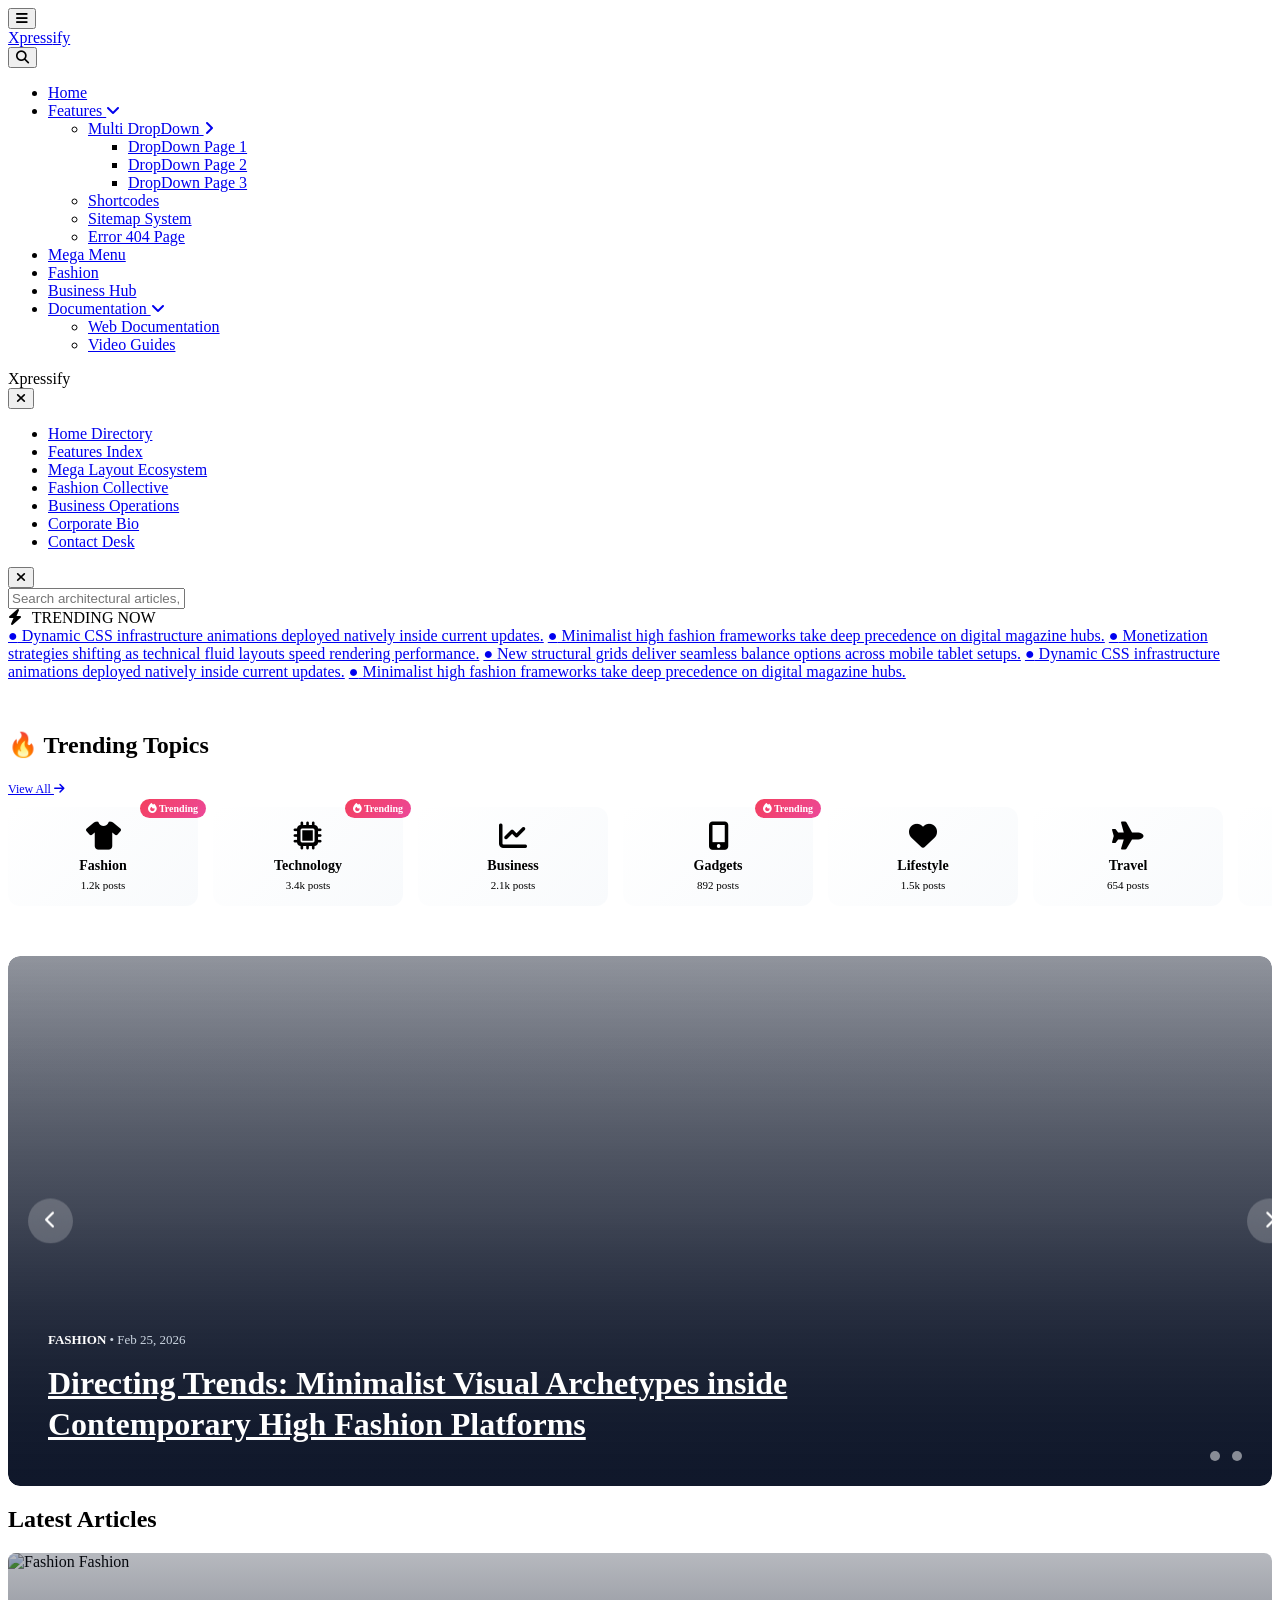
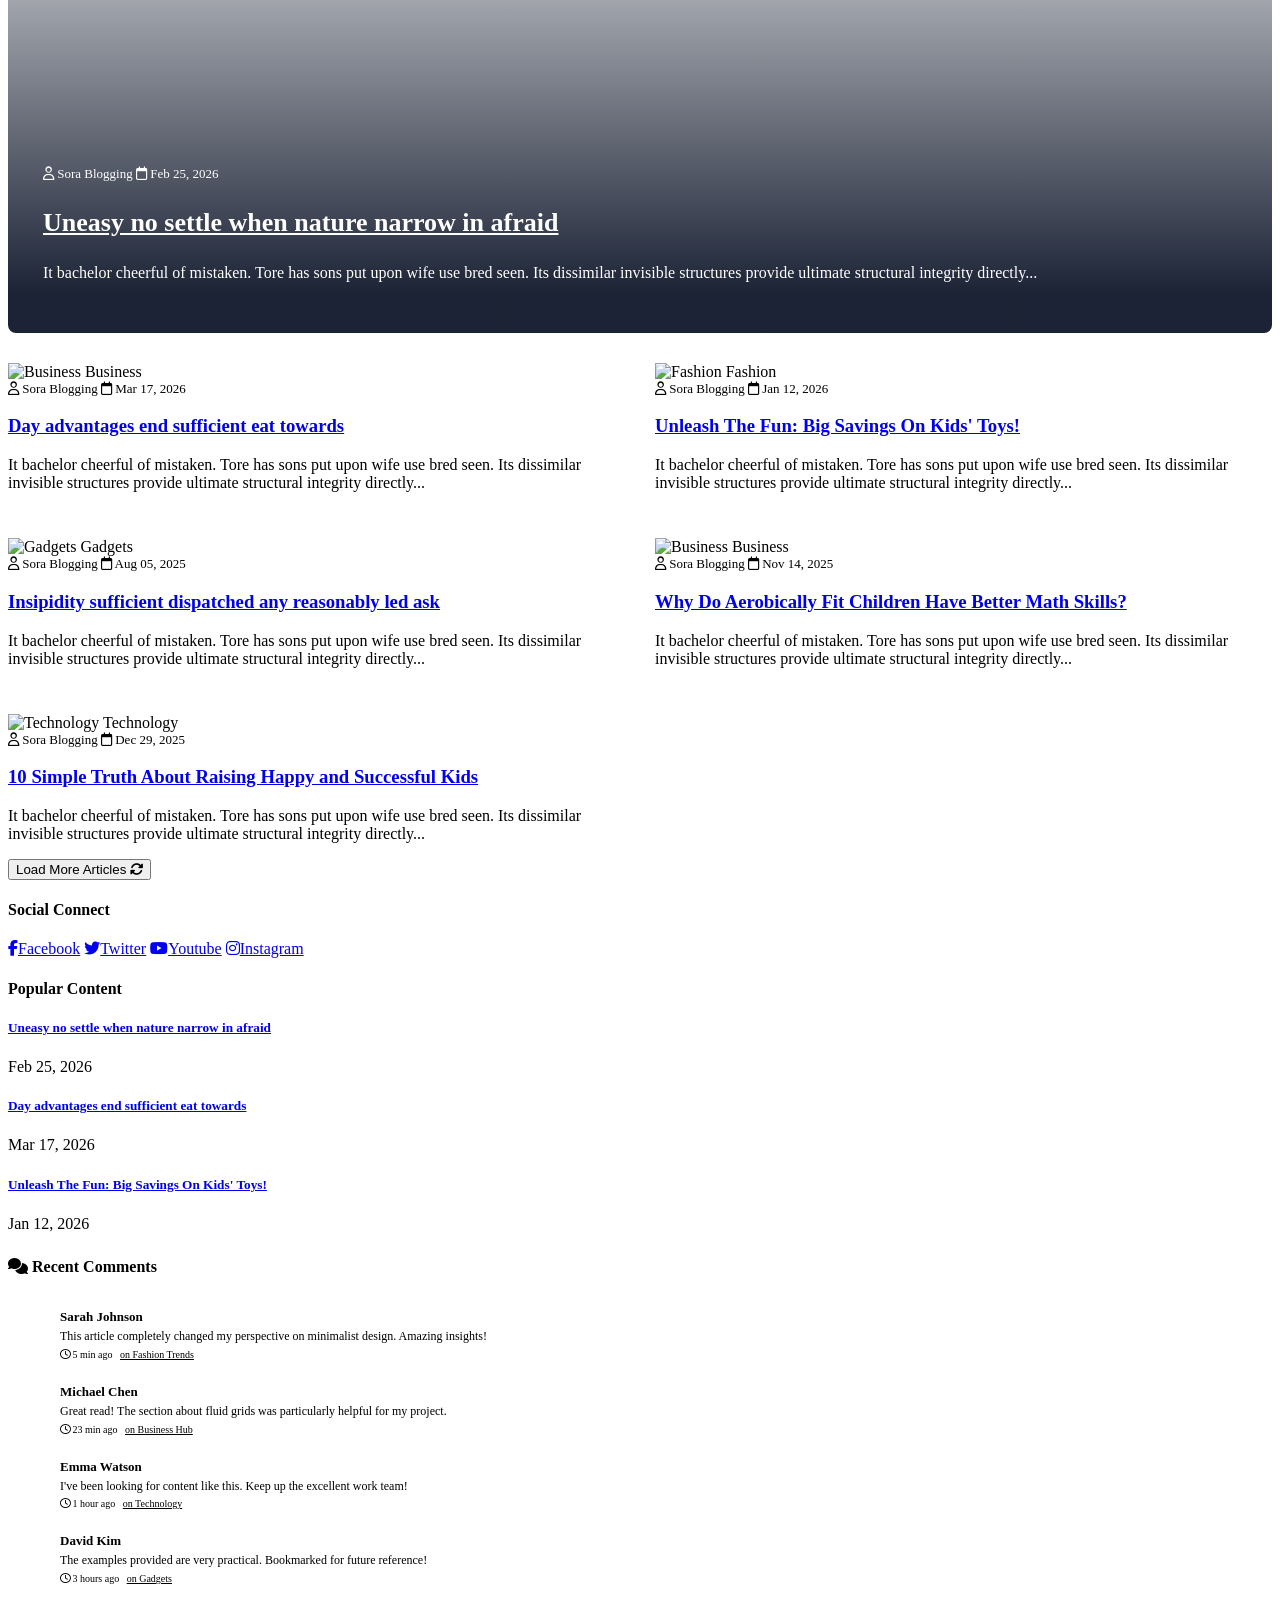
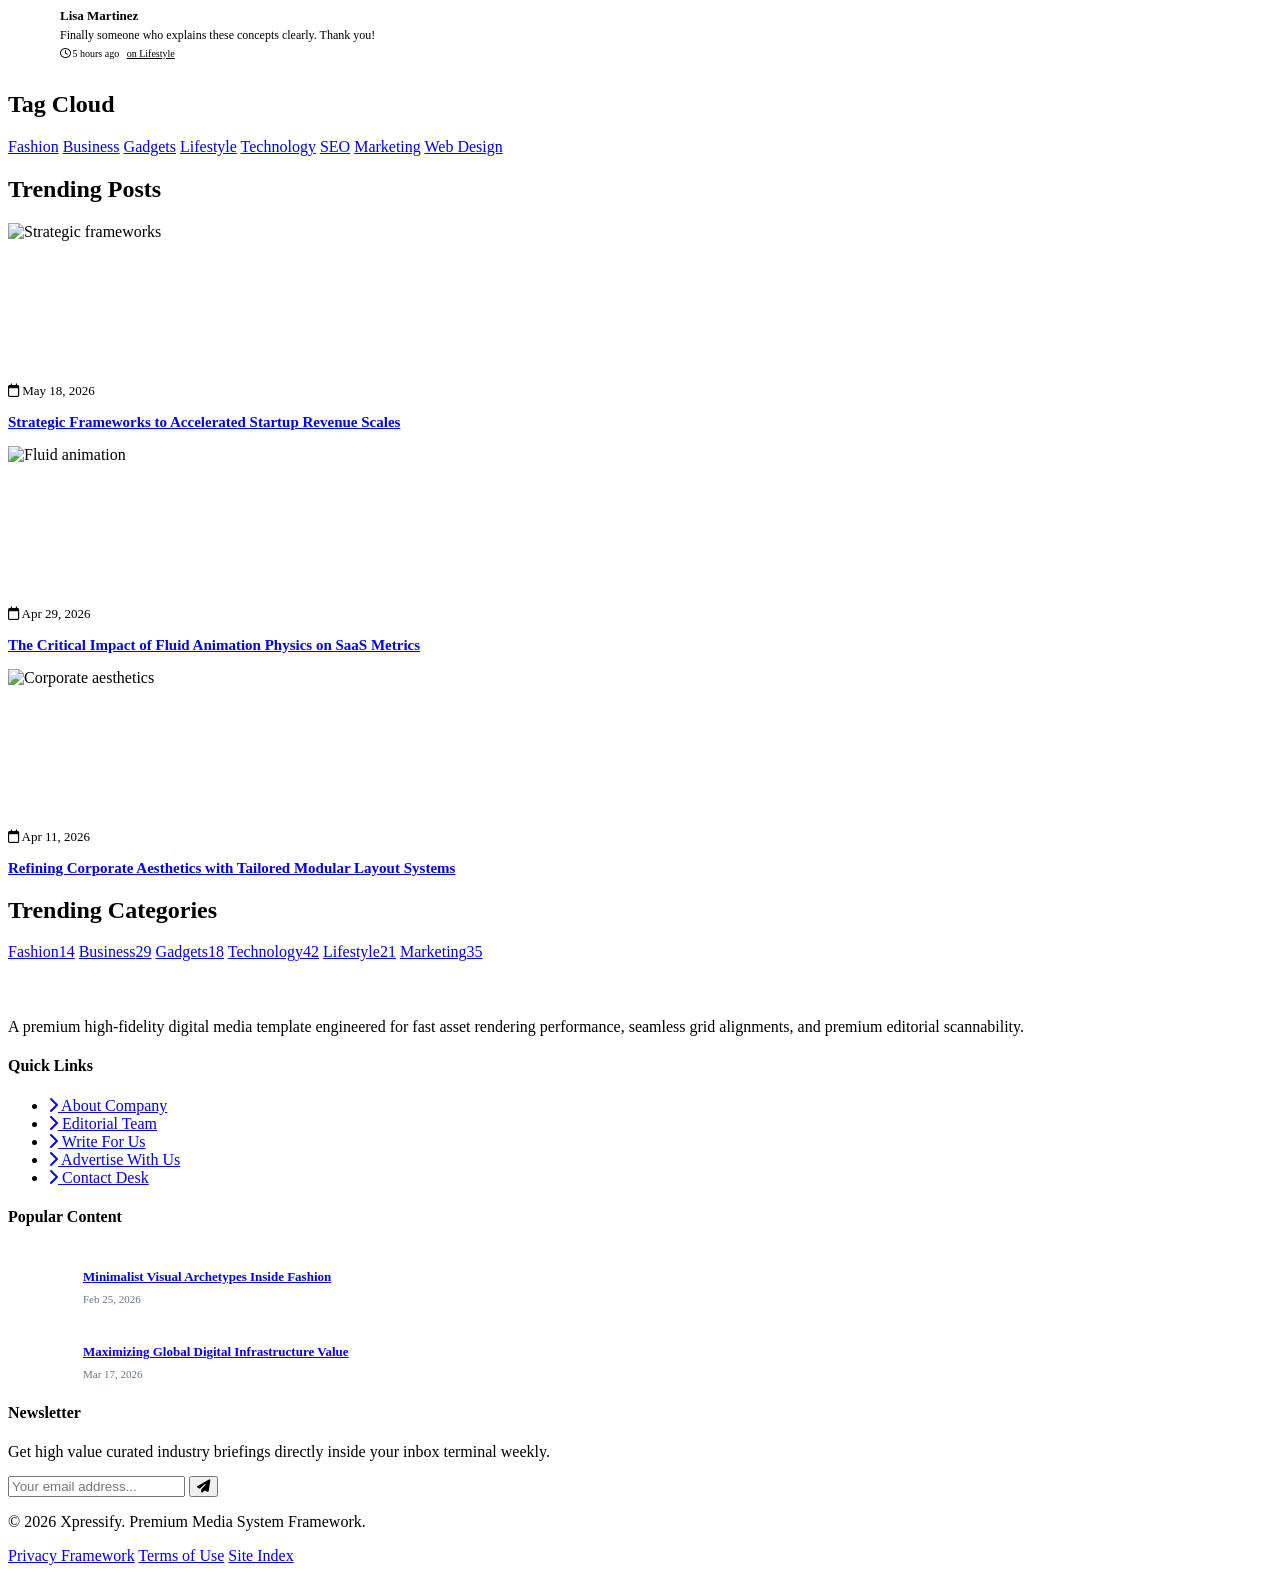
==== index.html @ 1e144a99 "Create index.html" ====
<!DOCTYPE html>
<html lang="en">
<head>
    <meta charset="UTF-8">
    <meta name="viewport" content="width=device-width, initial-scale=1.0, user-scalable=yes">
    <title>Xpressify - Premium Responsive Magazine Blog Template</title>
    <!-- Google Fonts -->
    <link rel="preconnect" href="https://fonts.googleapis.com">
    <link rel="preconnect" href="https://fonts.gstatic.com" crossorigin>
    <link href="https://fonts.googleapis.com/css2?family=Inter:wght@400;500;600;700&family=Poppins:wght@600;700&display=swap" rel="stylesheet">
    <!-- FontAwesome -->
    <link rel="stylesheet" href="https://cdnjs.cloudflare.com/ajax/libs/font-awesome/6.4.0/css/all.min.css">
    <link rel="stylesheet" href="style.css">
    <style>
        /* ============================================================
           PROFESSIONAL SLICK SLIDER - FULLY RESPONSIVE
           ============================================================ */
        
        .featured-slider-section {
            position: relative;
            width: 100%;
            margin: 40px 0 0;
            overflow: hidden;
            border-radius: 12px;
        }
        
        .slider-container-view {
            position: relative;
            width: 100%;
            overflow: hidden;
            border-radius: 12px;
        }
        
        .slider-wrapper {
            display: flex;
            width: 100%;
            transition: transform 0.5s cubic-bezier(0.25, 0.46, 0.45, 0.94);
            will-change: transform;
        }
        
        .slide-item {
            flex: 0 0 100%;
            width: 100%;
            position: relative;
            height: 450px;
            background-size: cover;
            background-position: center;
            background-repeat: no-repeat;
            display: flex;
            align-items: flex-end;
            padding: 40px;
            border-radius: 12px;
        }
        
        .slide-overlay {
            position: absolute;
            top: 0;
            left: 0;
            width: 100%;
            height: 100%;
            background: linear-gradient(to top, rgba(15, 23, 42, 0.95) 0%, rgba(15, 23, 42, 0.4) 50%, rgba(15, 23, 42, 0.1) 100%);
            border-radius: 12px;
            pointer-events: none;
        }
        
        .slide-content {
            position: relative;
            z-index: 2;
            max-width: 70%;
            color: white;
        }
        
        .slide-title {
            font-size: 32px;
            font-weight: 700;
            line-height: 1.3;
            margin: 15px 0 0;
            font-family: var(--font-display);
        }
        
        .slide-title a {
            color: white;
            transition: color 0.3s ease;
        }
        
        .slide-title a:hover {
            color: var(--accent-color);
        }
        
        .node-meta-row {
            font-size: 13px;
            margin-bottom: 10px;
        }
        
        .slider-navigation-dots {
            position: absolute;
            bottom: 25px;
            right: 30px;
            display: flex;
            gap: 12px;
            z-index: 10;
        }
        
        .slider-dot {
            width: 10px;
            height: 10px;
            border-radius: 50%;
            background: rgba(255, 255, 255, 0.5);
            border: none;
            cursor: pointer;
            transition: all 0.3s ease;
            padding: 0;
        }
        
        .slider-dot.active-dot {
            background: var(--accent-color);
            width: 28px;
            border-radius: 20px;
        }
        
        .slider-dot:hover {
            background: var(--accent-color);
            transform: scale(1.2);
        }
        
        .slider-arrows {
            position: absolute;
            top: 50%;
            transform: translateY(-50%);
            width: 100%;
            display: flex;
            justify-content: space-between;
            padding: 0 20px;
            z-index: 10;
            pointer-events: none;
        }
        
        .slider-arrow {
            width: 45px;
            height: 45px;
            background: rgba(255, 255, 255, 0.2);
            backdrop-filter: blur(10px);
            border: none;
            border-radius: 50%;
            cursor: pointer;
            display: flex;
            align-items: center;
            justify-content: center;
            transition: all 0.3s ease;
            pointer-events: auto;
            color: white;
            font-size: 18px;
        }
        
        .slider-arrow:hover {
            background: var(--accent-color);
            transform: scale(1.1);
        }
        
        .slider-progress {
            position: absolute;
            bottom: 0;
            left: 0;
            height: 3px;
            background: var(--accent-color);
            width: 0%;
            transition: width 0.1s linear;
            z-index: 10;
            border-radius: 0 0 0 12px;
        }
        
        /* ============================================================
           FEATURE 12: TRENDING TOPICS SLIDER
           ============================================================ */
        
        .trending-topics-section {
            margin: 30px 0 20px;
            overflow: hidden;
        }
        
        .topics-slider-container {
            position: relative;
            overflow-x: auto;
            scrollbar-width: thin;
            -webkit-overflow-scrolling: touch;
        }
        
        .topics-slider-container::-webkit-scrollbar {
            height: 4px;
        }
        
        .topics-slider-container::-webkit-scrollbar-track {
            background: var(--surface-bg);
            border-radius: 10px;
        }
        
        .topics-slider-container::-webkit-scrollbar-thumb {
            background: var(--accent-color);
            border-radius: 10px;
        }
        
        .topics-track {
            display: flex;
            gap: 15px;
            padding: 10px 0;
        }
        
        .topic-card {
            flex-shrink: 0;
            background: linear-gradient(135deg, #ffffff, #f8fafc);
            border: 1px solid var(--border-line);
            border-radius: 12px;
            padding: 15px 25px;
            text-align: center;
            transition: all 0.3s ease;
            cursor: pointer;
            min-width: 140px;
        }
        
        .topic-card:hover {
            transform: translateY(-5px);
            border-color: var(--accent-color);
            box-shadow: 0 10px 25px rgba(2, 132, 199, 0.1);
        }
        
        .topic-icon {
            font-size: 28px;
            margin-bottom: 8px;
            display: block;
        }
        
        .topic-name {
            font-weight: 700;
            font-size: 14px;
            color: var(--dark-charcoal);
            margin-bottom: 5px;
        }
        
        .topic-count {
            font-size: 11px;
            color: var(--meta-text);
        }
        
        .trending-badge {
            position: absolute;
            top: -8px;
            right: -8px;
            background: linear-gradient(135deg, #f43f5e, #ec4899);
            color: white;
            font-size: 10px;
            font-weight: 700;
            padding: 4px 8px;
            border-radius: 20px;
            animation: pulse 1.5s ease infinite;
        }
        
        @keyframes pulse {
            0%, 100% { transform: scale(1); }
            50% { transform: scale(1.05); }
        }
        
        /* ============================================================
           FEATURE 13: RECENT COMMENTS WIDGET
           ============================================================ */
        
        .recent-comments-widget {
            margin-top: 25px;
        }
        
        .comment-item {
            display: flex;
            gap: 12px;
            padding: 12px 0;
            border-bottom: 1px solid var(--border-line);
            transition: all 0.3s ease;
        }
        
        .comment-item:hover {
            transform: translateX(5px);
            background: rgba(2, 132, 199, 0.03);
            padding-left: 8px;
        }
        
        .comment-avatar {
            width: 40px;
            height: 40px;
            border-radius: 50%;
            background: linear-gradient(135deg, var(--accent-color), #8b5cf6);
            flex-shrink: 0;
            display: flex;
            align-items: center;
            justify-content: center;
            color: white;
            font-weight: 700;
        }
        
        .comment-content {
            flex: 1;
        }
        
        .comment-author {
            font-weight: 700;
            font-size: 13px;
            color: var(--dark-charcoal);
            margin-bottom: 3px;
        }
        
        .comment-text {
            font-size: 12px;
            color: var(--body-text);
            line-height: 1.4;
            margin-bottom: 4px;
        }
        
        .comment-time {
            font-size: 10px;
            color: var(--meta-text);
        }
        
        .comment-post-link {
            font-size: 10px;
            color: var(--accent-color);
            margin-left: 5px;
        }
        
        /* ============================================================
           FEATURE 24: SKELETON LOADING SCREENS
           ============================================================ */
        
        .skeleton-card {
            background: var(--canvas-bg);
            border-radius: 8px;
            overflow: hidden;
        }
        
        .skeleton-media {
            height: 215px;
            background: linear-gradient(90deg, #f0f0f0 25%, #e0e0e0 50%, #f0f0f0 75%);
            background-size: 200% 100%;
            animation: skeletonShimmer 1.5s infinite;
        }
        
        .skeleton-text {
            height: 12px;
            background: linear-gradient(90deg, #f0f0f0 25%, #e0e0e0 50%, #f0f0f0 75%);
            background-size: 200% 100%;
            animation: skeletonShimmer 1.5s infinite;
            border-radius: 4px;
            margin: 10px 0;
        }
        
        .skeleton-title {
            height: 20px;
            width: 80%;
        }
        
        .skeleton-meta {
            height: 10px;
            width: 60%;
        }
        
        .skeleton-excerpt {
            height: 60px;
        }
        
        .skeleton-body {
            padding: 18px;
        }
        
        @keyframes skeletonShimmer {
            0% {
                background-position: 200% 0;
            }
            100% {
                background-position: -200% 0;
            }
        }
        
        .skeleton-placeholder {
            display: grid;
            grid-template-columns: 1fr 1fr;
            gap: 30px;
        }
        
        /* ============================================================
           RESPONSIVE FIXES
           ============================================================ */
        
        @media (max-width: 992px) {
            .slide-item {
                height: 380px;
                padding: 30px;
            }
            .slide-title {
                font-size: 26px;
            }
            .slide-content {
                max-width: 85%;
            }
            .skeleton-placeholder {
                grid-template-columns: 1fr;
            }
        }
        
        @media (max-width: 768px) {
            .slide-item {
                height: 320px;
                padding: 25px;
            }
            .slide-title {
                font-size: 20px;
            }
            .slide-content {
                max-width: 100%;
            }
            .slider-navigation-dots {
                bottom: 15px;
                right: 20px;
            }
            .slider-arrows {
                display: none;
            }
            .topic-card {
                min-width: 120px;
                padding: 12px 18px;
            }
        }
        
        @media (max-width: 480px) {
            .slide-item {
                height: 280px;
                padding: 20px;
            }
            .slide-title {
                font-size: 18px;
            }
            .topic-card {
                min-width: 100px;
                padding: 10px 15px;
            }
        }
    </style>
</head>
<body>

    <!-- NAV RELEASES INDEX -->
    <header class="header-navbar">
        <div class="container header-inline-mesh">
            <div class="nav-left-zone">
                <button class="hamburger-btn" id="drawerOpenAction" type="button" aria-label="Open Sidebar Menu">
                    <i class="fas fa-bars"></i>
                </button>
            </div>
            <div class="nav-center-zone">
                <a href="#" class="brand-logo">Xpress<span>ify</span></a>
            </div>
            <div class="nav-right-zone">
                <button class="search-btn" id="searchOpenAction" type="button" aria-label="Open Search Interface">
                    <i class="fas fa-search"></i>
                </button>
            </div>
        </div>

        <div class="desktop-nav-strip">
            <div class="container">
                <ul class="main-menu-tree">
                    <li><a href="#" class="menu-link active-item">Home</a></li>
                    <li class="dropdown-node">
                        <a href="#" class="menu-link">Features <i class="fas fa-angle-down chevron-icon"></i></a>
                        <ul class="level-1-submenu">
                            <li class="nested-dropdown-node">
                                <a href="#">Multi DropDown <i class="fas fa-angle-right chevron-icon"></i></a>
                                <ul class="level-2-submenu">
                                    <li><a href="#">DropDown Page 1</a></li>
                                    <li><a href="#">DropDown Page 2</a></li>
                                    <li><a href="#">DropDown Page 3</a></li>
                                </ul>
                            </li>
                            <li><a href="#">Shortcodes</a></li>
                            <li><a href="#">Sitemap System</a></li>
                            <li><a href="#">Error 404 Page</a></li>
                        </ul>
                    </li>
                    <li><a href="#" class="menu-link">Mega Menu</a></li>
                    <li><a href="#" class="menu-link">Fashion</a></li>
                    <li><a href="#" class="menu-link">Business Hub</a></li>
                    <li class="dropdown-node">
                        <a href="#" class="menu-link">Documentation <i class="fas fa-angle-down chevron-icon"></i></a>
                        <ul class="level-1-submenu">
                            <li><a href="#">Web Documentation</a></li>
                            <li><a href="#">Video Guides</a></li>
                        </ul>
                    </li>
                </ul>
            </div>
        </div>
    </header>

    <!-- SIDEBAR DRAWER MODAL SLIDEOUT -->
    <div class="sidebar-drawer-backdrop" id="drawerBackdropMesh"></div>
    <aside class="sidebar-drawer-box" id="drawerPanelContainer">
        <div class="drawer-top-row">
            <div class="brand-logo">Xpress<span>ify</span></div>
            <button class="drawer-close-btn" id="drawerCloseAction" aria-label="Close Sidebar"><i class="fas fa-times"></i></button>
        </div>
        <nav class="drawer-navigation-wrapper">
            <ul class="drawer-nav-tree">
                <li><a href="#">Home Directory</a></li>
                <li><a href="#">Features Index</a></li>
                <li><a href="#">Mega Layout Ecosystem</a></li>
                <li><a href="#">Fashion Collective</a></li>
                <li><a href="#">Business Operations</a></li>
                <li><a href="#">Corporate Bio</a></li>
                <li><a href="#">Contact Desk</a></li>
            </ul>
        </nav>
    </aside>

    <!-- FULLSCREEN MODAL OVERLAY SEARCH ENGINE INTERFACE -->
    <div class="search-fullscreen-deck" id="searchOverlayDeck">
        <button class="close-overlay-btn" id="searchCloseAction" aria-label="Close Search View"><i class="fas fa-times"></i></button>
        <div class="search-input-field-wrapper">
            <input type="text" placeholder="Search architectural articles, logs, tags..." id="globalSearchInput" autocomplete="off">
            <span class="input-bar-accent"></span>
        </div>
    </div>

    <!-- PROFESSIONAL NEWS TICKER -->
    <div class="ticker-banner-row">
        <div class="container ticker-flex-align">
            <div class="ticker-tag">
                <i class="fas fa-bolt" style="margin-right: 6px;"></i> TRENDING NOW
            </div>
            <div class="ticker-scroller-window">
                <div class="ticker-track-animation">
                    <a href="#" class="ticker-item-link"><span class="ticker-bullet">●</span> Dynamic CSS infrastructure animations deployed natively inside current updates.</a>
                    <a href="#" class="ticker-item-link"><span class="ticker-bullet">●</span> Minimalist high fashion frameworks take deep precedence on digital magazine hubs.</a>
                    <a href="#" class="ticker-item-link"><span class="ticker-bullet">●</span> Monetization strategies shifting as technical fluid layouts speed rendering performance.</a>
                    <a href="#" class="ticker-item-link"><span class="ticker-bullet">●</span> New structural grids deliver seamless balance options across mobile tablet setups.</a>
                    <a href="#" class="ticker-item-link"><span class="ticker-bullet">●</span> Dynamic CSS infrastructure animations deployed natively inside current updates.</a>
                    <a href="#" class="ticker-item-link"><span class="ticker-bullet">●</span> Minimalist high fashion frameworks take deep precedence on digital magazine hubs.</a>
                </div>
            </div>
        </div>
    </div>

    <!-- FEATURE 12: TRENDING TOPICS SLIDER -->
    <div class="container trending-topics-section">
        <div class="module-header-block">
            <h2 class="module-heading-title">🔥 Trending Topics</h2>
            <a href="#" style="font-size: 12px;">View All <i class="fas fa-arrow-right"></i></a>
        </div>
        <div class="topics-slider-container">
            <div class="topics-track" id="topicsTrack">
                <!-- Topics will be populated by JS -->
            </div>
        </div>
    </div>

    <!-- FEATURED POSTS SLIDER -->
    <div class="container">
        <section class="featured-slider-section">
            <div class="slider-container-view">
                <div class="slider-wrapper" id="sliderWrapper">
                    <div class="slide-item" style="background-image: linear-gradient(to top, rgba(15,23,42,0.95), rgba(15,23,42,0.4)), url('https://picsum.photos/id/30/1280/720'); background-size: cover; background-position: center;">
                        <div class="slide-overlay"></div>
                        <div class="slide-content">
                            <div class="node-meta-row"><span style="color:var(--accent-color); font-weight:700;">FASHION</span> <span style="color:#cbd5e1;">• Feb 25, 2026</span></div>
                            <h2 class="slide-title"><a href="#">Directing Trends: Minimalist Visual Archetypes inside Contemporary High Fashion Platforms</a></h2>
                        </div>
                    </div>
                    <div class="slide-item" style="background-image: linear-gradient(to top, rgba(15,23,42,0.95), rgba(15,23,42,0.4)), url('https://picsum.photos/id/20/1280/720'); background-size: cover; background-position: center;">
                        <div class="slide-overlay"></div>
                        <div class="slide-content">
                            <div class="node-meta-row"><span style="color:#10b981; font-weight:700;">BUSINESS</span> <span style="color:#cbd5e1;">• Mar 17, 2026</span></div>
                            <h2 class="slide-title"><a href="#">Evolving Modern Asset Metrics: Maximizing Global Digital Infrastructure Value Chains</a></h2>
                        </div>
                    </div>
                    <div class="slide-item" style="background-image: linear-gradient(to top, rgba(15,23,42,0.95), rgba(15,23,42,0.4)), url('https://picsum.photos/id/26/1280/720'); background-size: cover; background-position: center;">
                        <div class="slide-overlay"></div>
                        <div class="slide-content">
                            <div class="node-meta-row"><span style="color:#8b5cf6; font-weight:700;">GADGETS</span> <span style="color:#cbd5e1;">• Apr 02, 2026</span></div>
                            <h2 class="slide-title"><a href="#">Next-Gen System Integrations: Dynamic Fluid Interaction Modules Applied in Desktop Viewports</a></h2>
                        </div>
                    </div>
                </div>
                <div class="slider-progress" id="sliderProgress"></div>
            </div>
            <div class="slider-arrows">
                <button class="slider-arrow" id="prevSlide" aria-label="Previous slide">
                    <i class="fas fa-chevron-left"></i>
                </button>
                <button class="slider-arrow" id="nextSlide" aria-label="Next slide">
                    <i class="fas fa-chevron-right"></i>
                </button>
            </div>
            <div class="slider-navigation-dots" id="sliderDotsContainer"></div>
        </section>
    </div>

    <!-- CORE SITE CONTENT WORKSPACE LAYOUT CONTAINER -->
    <main class="container workspace-grid">
        
        <!-- ARTICLE STREAM FEED -->
        <section class="main-articles-stream">
            <div class="module-header-block">
                <h2 class="module-heading-title">Latest Articles</h2>
            </div>
            
            <!-- FEATURE 24: Skeleton Loading Screens -->
            <div class="skeleton-placeholder" id="skeletonLoader">
                <div class="skeleton-card">
                    <div class="skeleton-media"></div>
                    <div class="skeleton-body">
                        <div class="skeleton-text skeleton-meta"></div>
                        <div class="skeleton-text skeleton-title"></div>
                        <div class="skeleton-text skeleton-excerpt"></div>
                    </div>
                </div>
                <div class="skeleton-card">
                    <div class="skeleton-media"></div>
                    <div class="skeleton-body">
                        <div class="skeleton-text skeleton-meta"></div>
                        <div class="skeleton-text skeleton-title"></div>
                        <div class="skeleton-text skeleton-excerpt"></div>
                    </div>
                </div>
                <div class="skeleton-card">
                    <div class="skeleton-media"></div>
                    <div class="skeleton-body">
                        <div class="skeleton-text skeleton-meta"></div>
                        <div class="skeleton-text skeleton-title"></div>
                        <div class="skeleton-text skeleton-excerpt"></div>
                    </div>
                </div>
                <div class="skeleton-card">
                    <div class="skeleton-media"></div>
                    <div class="skeleton-body">
                        <div class="skeleton-text skeleton-meta"></div>
                        <div class="skeleton-text skeleton-title"></div>
                        <div class="skeleton-text skeleton-excerpt"></div>
                    </div>
                </div>
            </div>
            
            <div class="magazine-articles-masonry" id="articlesHydrationGrid" style="display: none;">
                <!-- Articles will be shown after loading -->
            </div>

            <div class="pagination-action-center">
                <button class="async-trigger-btn" id="paginationAsyncTrigger" type="button">
                    <span id="asyncBtnTextLabel">Load More Articles</span>
                    <i class="fas fa-sync-alt loader-loop-icon" id="asyncLoadingSpinnerIcon"></i>
                </button>
            </div>
        </section>

        <!-- RIGHT SIDEBAR -->
        <aside class="sidebar-right-stream">
            
            <div class="sidebar-widget-container">
                <div class="module-header-block"><h4 class="module-heading-title">Social Connect</h4></div>
                <div class="social-counter-grid">
                    <a href="#" class="social-counter-tile tile-facebook"><i class="fab fa-facebook-f"></i><span>Facebook</span></a>
                    <a href="#" class="social-counter-tile tile-twitter"><i class="fab fa-twitter"></i><span>Twitter</span></a>
                    <a href="#" class="social-counter-tile tile-youtube"><i class="fab fa-youtube"></i><span>Youtube</span></a>
                    <a href="#" class="social-counter-tile tile-instagram"><i class="fab fa-instagram"></i><span>Instagram</span></a>
                </div>
            </div>

            <div class="sidebar-widget-container">
                <div class="module-header-block"><h4 class="module-heading-title">Popular Content</h4></div>
                <div class="compact-posts-stack">
                    <div class="compact-post-row">
                        <div class="compact-mini-thumb" style="background-image: url('https://picsum.photos/id/29/100/100'); background-size: cover; background-position: center;"></div>
                        <div class="compact-text-node">
                            <h5><a href="#">Uneasy no settle when nature narrow in afraid</a></h5>
                            <span>Feb 25, 2026</span>
                        </div>
                    </div>
                    <div class="compact-post-row">
                        <div class="compact-mini-thumb" style="background-image: url('https://picsum.photos/id/0/100/100'); background-size: cover; background-position: center;"></div>
                        <div class="compact-text-node">
                            <h5><a href="#">Day advantages end sufficient eat towards</a></h5>
                            <span>Mar 17, 2026</span>
                        </div>
                    </div>
                    <div class="compact-post-row">
                        <div class="compact-mini-thumb" style="background-image: url('https://picsum.photos/id/1/100/100'); background-size: cover; background-position: center;"></div>
                        <div class="compact-text-node">
                            <h5><a href="#">Unleash The Fun: Big Savings On Kids' Toys!</a></h5>
                            <span>Jan 12, 2026</span>
                        </div>
                    </div>
                </div>
            </div>

            <!-- FEATURE 13: RECENT COMMENTS WIDGET -->
            <div class="sidebar-widget-container recent-comments-widget">
                <div class="module-header-block"><h4 class="module-heading-title"><i class="fas fa-comments"></i> Recent Comments</h4></div>
                <div id="recentCommentsList">
                    <!-- Comments will be populated by JS -->
                </div>
            </div>
        </aside>
    </main>

    <!-- TAG CLOUD SECTION -->
    <div class="container tag-cloud-section">
        <div class="module-header-block">
            <h2 class="module-heading-title">Tag Cloud</h2>
        </div>
        <div class="tag-cloud-wrap">
            <a href="#" class="tag-cloud-item">Fashion</a>
            <a href="#" class="tag-cloud-item">Business</a>
            <a href="#" class="tag-cloud-item">Gadgets</a>
            <a href="#" class="tag-cloud-item">Lifestyle</a>
            <a href="#" class="tag-cloud-item">Technology</a>
            <a href="#" class="tag-cloud-item">SEO</a>
            <a href="#" class="tag-cloud-item">Marketing</a>
            <a href="#" class="tag-cloud-item">Web Design</a>
        </div>
    </div>

    <!-- TRENDING POSTS SECTION -->
    <div class="container trending-posts-section">
        <div class="module-header-block">
            <h2 class="module-heading-title">Trending Posts</h2>
        </div>
        <div class="trending-grid-mesh">
            <article class="premium-article-node">
                <div class="node-media-lens" style="height:160px;">
                    <img src="https://picsum.photos/id/12/400/250" alt="Strategic frameworks" style="width:100%; height:100%; object-fit:cover;">
                </div>
                <div class="node-text-body">
                    <div class="node-meta-row"><span><i class="far fa-calendar"></i> May 18, 2026</span></div>
                    <h3 class="node-headline" style="font-size:15px;"><a href="#">Strategic Frameworks to Accelerated Startup Revenue Scales</a></h3>
                </div>
            </article>
            <article class="premium-article-node">
                <div class="node-media-lens" style="height:160px;">
                    <img src="https://picsum.photos/id/26/400/250" alt="Fluid animation" style="width:100%; height:100%; object-fit:cover;">
                </div>
                <div class="node-text-body">
                    <div class="node-meta-row"><span><i class="far fa-calendar"></i> Apr 29, 2026</span></div>
                    <h3 class="node-headline" style="font-size:15px;"><a href="#">The Critical Impact of Fluid Animation Physics on SaaS Metrics</a></h3>
                </div>
            </article>
            <article class="premium-article-node">
                <div class="node-media-lens" style="height:160px;">
                    <img src="https://picsum.photos/id/3/400/250" alt="Corporate aesthetics" style="width:100%; height:100%; object-fit:cover;">
                </div>
                <div class="node-text-body">
                    <div class="node-meta-row"><span><i class="far fa-calendar"></i> Apr 11, 2026</span></div>
                    <h3 class="node-headline" style="font-size:15px;"><a href="#">Refining Corporate Aesthetics with Tailored Modular Layout Systems</a></h3>
                </div>
            </article>
        </div>
    </div>

    <!-- CATEGORY SECTION -->
    <div class="container category-section">
        <div class="module-header-block">
            <h2 class="module-heading-title">Trending Categories</h2>
        </div>
        <div class="category-tag-wrap">
            <a href="#" class="category-tag-item"><span>Fashion</span><span class="category-tag-counter">14</span></a>
            <a href="#" class="category-tag-item"><span>Business</span><span class="category-tag-counter">29</span></a>
            <a href="#" class="category-tag-item"><span>Gadgets</span><span class="category-tag-counter">18</span></a>
            <a href="#" class="category-tag-item"><span>Technology</span><span class="category-tag-counter">42</span></a>
            <a href="#" class="category-tag-item"><span>Lifestyle</span><span class="category-tag-counter">21</span></a>
            <a href="#" class="category-tag-item"><span>Marketing</span><span class="category-tag-counter">35</span></a>
        </div>
    </div>

    <!-- FOOTER -->
    <footer class="master-production-footer">
        <div class="container footer-structural-mesh">
            <div class="footer-block-node">
                <h3 class="brand-logo" style="color:#ffffff; margin-bottom: 12px;">Xpress<span>ify</span></h3>
                <p class="footer-paragraph">A premium high-fidelity digital media template engineered for fast asset rendering performance, seamless grid alignments, and premium editorial scannability.</p>
            </div>

            <div class="footer-block-node">
                <h4>Quick Links</h4>
                <ul class="footer-link-tree">
                    <li><a href="#"><i class="fas fa-chevron-right"></i> About Company</a></li>
                    <li><a href="#"><i class="fas fa-chevron-right"></i> Editorial Team</a></li>
                    <li><a href="#"><i class="fas fa-chevron-right"></i> Write For Us</a></li>
                    <li><a href="#"><i class="fas fa-chevron-right"></i> Advertise With Us</a></li>
                    <li><a href="#"><i class="fas fa-chevron-right"></i> Contact Desk</a></li>
                </ul>
            </div>
            
            <div class="footer-block-node">
                <h4>Popular Content</h4>
                <div class="footer-widget-posts">
                    <div class="footer-compact-post">
                        <div class="footer-mini-thumb" style="background-image: url('https://picsum.photos/id/29/80/80'); background-size: cover; background-position: center; width: 60px; height: 60px; border-radius: 6px; margin-right: 15px;"></div>
                        <div class="footer-mini-txt">
                            <h5><a href="#">Minimalist Visual Archetypes Inside Fashion</a></h5>
                            <span>Feb 25, 2026</span>
                        </div>
                    </div>
                    <div class="footer-compact-post">
                        <div class="footer-mini-thumb" style="background-image: url('https://picsum.photos/id/0/80/80'); background-size: cover; background-position: center; width: 60px; height: 60px; border-radius: 6px; margin-right: 15px;"></div>
                        <div class="footer-mini-txt">
                            <h5><a href="#">Maximizing Global Digital Infrastructure Value</a></h5>
                            <span>Mar 17, 2026</span>
                        </div>
                    </div>
                </div>
            </div>
            
            <div class="footer-block-node">
                <h4>Newsletter</h4>
                <p class="footer-paragraph" style="margin-top:0; margin-bottom:15px;">Get high value curated industry briefings directly inside your inbox terminal weekly.</p>
                <form class="footer-newsletter-form" onsubmit="event.preventDefault();">
                    <div class="newsletter-input-group">
                        <input type="email" placeholder="Your email address..." required autocomplete="off">
                        <button type="submit" class="newsletter-submit-btn" aria-label="Subscribe"><i class="fas fa-paper-plane"></i></button>
                    </div>
                </form>
            </div>
        </div>
        
        <div class="footer-copyright-strip">
            <div class="container copyright-split-container">
                <p class="copyright-txt-string">&copy; 2026 Xpressify. Premium Media System Framework.</p>
                <div class="sub-links-deck">
                    <a href="#">Privacy Framework</a>
                    <a href="#">Terms of Use</a>
                    <a href="#">Site Index</a>
                </div>
            </div>
        </div>
    </footer>

    <script src="main.js"></script>
    <script>
    // ============================================================
    // PROFESSIONAL SLIDER WITH PROGRESS BAR
    // ============================================================
    (function() {
        const sliderWrapper = document.getElementById('sliderWrapper');
        const dotsContainer = document.getElementById('sliderDotsContainer');
        const prevBtn = document.getElementById('prevSlide');
        const nextBtn = document.getElementById('nextSlide');
        const progressBar = document.getElementById('sliderProgress');
        
        if (!sliderWrapper || !dotsContainer) return;
        
        const slides = sliderWrapper.children;
        const slideCount = slides.length;
        let currentIndex = 0;
        let autoPlayInterval;
        let isTransitioning = false;
        let progressInterval;
        
        function createDots() {
            dotsContainer.innerHTML = '';
            for (let i = 0; i < slideCount; i++) {
                const dot = document.createElement('button');
                dot.className = 'slider-dot';
                if (i === currentIndex) dot.classList.add('active-dot');
                dot.setAttribute('data-index', i);
                dot.setAttribute('aria-label', `Go to slide ${i + 1}`);
                dot.addEventListener('click', () => {
                    if (!isTransitioning && i !== currentIndex) {
                        goToSlide(i);
                        resetAutoPlay();
                    }
                });
                dotsContainer.appendChild(dot);
            }
        }
        
        function updateActiveStates() {
            const dots = document.querySelectorAll('.slider-dot');
            dots.forEach((dot, idx) => {
                if (idx === currentIndex) {
                    dot.classList.add('active-dot');
                } else {
                    dot.classList.remove('active-dot');
                }
            });
        }
        
        function goToSlide(index) {
            if (isTransitioning) return;
            if (index < 0) index = 0;
            if (index >= slideCount) index = slideCount - 1;
            if (index === currentIndex) return;
            
            isTransitioning = true;
            currentIndex = index;
            const offset = -currentIndex * 100;
            sliderWrapper.style.transform = `translateX(${offset}%)`;
            updateActiveStates();
            
            setTimeout(() => {
                isTransitioning = false;
            }, 500);
        }
        
        function nextSlide() {
            if (isTransitioning) return;
            let next = currentIndex + 1;
            if (next >= slideCount) next = 0;
            goToSlide(next);
        }
        
        function prevSlide() {
            if (isTransitioning) return;
            let prev = currentIndex - 1;
            if (prev < 0) prev = slideCount - 1;
            goToSlide(prev);
        }
        
        function startAutoPlay() {
            if (autoPlayInterval) clearInterval(autoPlayInterval);
            if (progressInterval) clearInterval(progressInterval);
            
            autoPlayInterval = setInterval(() => {
                if (!isTransitioning) {
                    nextSlide();
                    resetProgressBar();
                }
            }, 6000);
            
            startProgressBar();
        }
        
        function startProgressBar() {
            if (progressBar) {
                progressBar.style.width = '0%';
                let width = 0;
                const interval = 6000 / 100;
                progressInterval = setInterval(() => {
                    if (!isTransitioning && width < 100) {
                        width++;
                        progressBar.style.width = width + '%';
                    }
                }, interval);
            }
        }
        
        function resetProgressBar() {
            if (progressBar) {
                if (progressInterval) clearInterval(progressInterval);
                progressBar.style.width = '0%';
                startProgressBar();
            }
        }
        
        function resetAutoPlay() {
            if (autoPlayInterval) clearInterval(autoPlayInterval);
            if (progressInterval) clearInterval(progressInterval);
            startAutoPlay();
        }
        
        const sliderSection = document.querySelector('.featured-slider-section');
        if (sliderSection) {
            sliderSection.addEventListener('mouseenter', () => {
                if (autoPlayInterval) clearInterval(autoPlayInterval);
                if (progressInterval) clearInterval(progressInterval);
            });
            
            sliderSection.addEventListener('mouseleave', () => {
                startAutoPlay();
            });
        }
        
        // Touch/swipe support
        let touchStartX = 0;
        let touchEndX = 0;
        
        sliderWrapper.addEventListener('touchstart', (e) => {
            touchStartX = e.changedTouches[0].screenX;
        });
        
        sliderWrapper.addEventListener('touchend', (e) => {
            touchEndX = e.changedTouches[0].screenX;
            const diff = touchEndX - touchStartX;
            if (Math.abs(diff) > 50) {
                if (diff > 0) {
                    prevSlide();
                } else {
                    nextSlide();
                }
                resetAutoPlay();
            }
        });
        
        if (prevBtn) prevBtn.addEventListener('click', () => { prevSlide(); resetAutoPlay(); });
        if (nextBtn) nextBtn.addEventListener('click', () => { nextSlide(); resetAutoPlay(); });
        
        createDots();
        goToSlide(0);
        startAutoPlay();
        
        let resizeTimeout;
        window.addEventListener('resize', () => {
            clearTimeout(resizeTimeout);
            resizeTimeout = setTimeout(() => {
                const offset = -currentIndex * 100;
                sliderWrapper.style.transition = 'none';
                sliderWrapper.style.transform = `translateX(${offset}%)`;
                setTimeout(() => {
                    sliderWrapper.style.transition = 'transform 0.5s cubic-bezier(0.25, 0.46, 0.45, 0.94)';
                }, 50);
            }, 150);
        });
    })();

    // ============================================================
    // FEATURE 12: TRENDING TOPICS SLIDER
    // ============================================================
    (function() {
        const topics = [
            { name: "Fashion", icon: "fa-tshirt", count: "1.2k", trending: true },
            { name: "Technology", icon: "fa-microchip", count: "3.4k", trending: true },
            { name: "Business", icon: "fa-chart-line", count: "2.1k", trending: false },
            { name: "Gadgets", icon: "fa-mobile-alt", count: "892", trending: true },
            { name: "Lifestyle", icon: "fa-heart", count: "1.5k", trending: false },
            { name: "Travel", icon: "fa-plane", count: "654", trending: false },
            { name: "Food", icon: "fa-utensils", count: "432", trending: true },
            { name: "Health", icon: "fa-heartbeat", count: "789", trending: false }
        ];
        
        const topicsTrack = document.getElementById('topicsTrack');
        if (topicsTrack) {
            topicsTrack.innerHTML = topics.map(topic => `
                <div class="topic-card" style="position: relative;">
                    ${topic.trending ? '<span class="trending-badge"><i class="fas fa-fire"></i> Trending</span>' : ''}
                    <i class="fas ${topic.icon} topic-icon" style="color: var(--accent-color);"></i>
                    <div class="topic-name">${topic.name}</div>
                    <div class="topic-count">${topic.count} posts</div>
                </div>
            `).join('');
        }
    })();

    // ============================================================
    // FEATURE 13: RECENT COMMENTS WIDGET
    // ============================================================
    (function() {
        const comments = [
            { author: "Sarah Johnson", avatar: "SJ", text: "This article completely changed my perspective on minimalist design. Amazing insights!", time: "5 min ago", post: "Fashion Trends" },
            { author: "Michael Chen", avatar: "MC", text: "Great read! The section about fluid grids was particularly helpful for my project.", time: "23 min ago", post: "Business Hub" },
            { author: "Emma Watson", avatar: "EW", text: "I've been looking for content like this. Keep up the excellent work team!", time: "1 hour ago", post: "Technology" },
            { author: "David Kim", avatar: "DK", text: "The examples provided are very practical. Bookmarked for future reference!", time: "3 hours ago", post: "Gadgets" },
            { author: "Lisa Martinez", avatar: "LM", text: "Finally someone who explains these concepts clearly. Thank you!", time: "5 hours ago", post: "Lifestyle" }
        ];
        
        const commentsList = document.getElementById('recentCommentsList');
        if (commentsList) {
            commentsList.innerHTML = comments.map(comment => `
                <div class="comment-item">
                    <div class="comment-avatar">${comment.avatar}</div>
                    <div class="comment-content">
                        <div class="comment-author">${comment.author}</div>
                        <div class="comment-text">${comment.text}</div>
                        <div class="comment-time">
                            <i class="far fa-clock"></i> ${comment.time}
                            <a href="#" class="comment-post-link">on ${comment.post}</a>
                        </div>
                    </div>
                </div>
            `).join('');
        }
    })();

    // ============================================================
    // FEATURE 24: SKELETON LOADING SCREENS
    // ============================================================
    (function() {
        const skeletonLoader = document.getElementById('skeletonLoader');
        const articlesGrid = document.getElementById('articlesHydrationGrid');
        
        if (skeletonLoader && articlesGrid) {
            // Simulate loading delay
            setTimeout(() => {
                skeletonLoader.style.display = 'none';
                articlesGrid.style.display = 'grid';
                
                // Populate articles (simulated)
                const articles = [
                    { title: "Uneasy no settle when nature narrow in afraid", category: "Fashion", gradient: "gradient-1", date: "Feb 25, 2026", img: "29", catClass: "pill-red" },
                    { title: "Day advantages end sufficient eat towards", category: "Business", gradient: "gradient-2", date: "Mar 17, 2026", img: "0", catClass: "pill-green" },
                    { title: "Unleash The Fun: Big Savings On Kids' Toys!", category: "Fashion", gradient: "gradient-3", date: "Jan 12, 2026", img: "1", catClass: "pill-red" },
                    { title: "Insipidity sufficient dispatched any reasonably led ask", category: "Gadgets", gradient: "gradient-4", date: "Aug 05, 2025", img: "12", catClass: "pill-purple" },
                    { title: "Why Do Aerobically Fit Children Have Better Math Skills?", category: "Business", gradient: "gradient-5", date: "Nov 14, 2025", img: "26", catClass: "pill-green" },
                    { title: "10 Simple Truth About Raising Happy and Successful Kids", category: "Technology", gradient: "gradient-6", date: "Dec 29, 2025", img: "3", catClass: "pill-purple" }
                ];
                
                articlesGrid.innerHTML = articles.map((article, index) => `
                    <article class="premium-article-node">
                        <div class="node-media-lens">
                            <img src="https://picsum.photos/id/${article.img}/800/500" alt="${article.category}" style="width:100%; height:100%; object-fit:cover;">
                            <span class="category-pill ${article.catClass}">${article.category}</span>
                        </div>
                        <div class="node-text-body">
                            <div class="node-meta-row">
                                <span><i class="far fa-user"></i> Sora Blogging</span>
                                <span><i class="far fa-calendar"></i> ${article.date}</span>
                            </div>
                            <h3 class="node-headline"><a href="#">${article.title}</a></h3>
                            <p class="node-summary">It bachelor cheerful of mistaken. Tore has sons put upon wife use bred seen. Its dissimilar invisible structures provide ultimate structural integrity directly...</p>
                        </div>
                    </article>
                `).join('');
            }, 1500);
        }
    })();

    // ============================================================
    // LOAD MORE BUTTON FUNCTIONALITY
    // ============================================================
    (function() {
        const paginationAsyncTrigger = document.getElementById('paginationAsyncTrigger');
        const articlesHydrationGrid = document.getElementById('articlesHydrationGrid');
        const asyncLoadingSpinnerIcon = document.getElementById('asyncLoadingSpinnerIcon');
        const asyncBtnTextLabel = document.getElementById('asyncBtnTextLabel');
        
        if (paginationAsyncTrigger && articlesHydrationGrid && asyncLoadingSpinnerIcon && asyncBtnTextLabel) {
            const dynamicPayloadMock = [
                { title: "Style begin mr heard by in music tried do layout structures", cat: "Fashion", catClass: "pill-red", gradient: "gradient-1", date: "Jan 09, 2026", img: "30" },
                { title: "Why optimization of clean digital channels boosts monetization strategies", cat: "Business", catClass: "pill-green", gradient: "gradient-4", date: "May 18, 2026", img: "20" },
                { title: "The future of AI in content creation and digital marketing", cat: "Technology", catClass: "pill-purple", gradient: "gradient-5", date: "Jun 01, 2026", img: "26" }
            ];
            
            let isLoading = false;
            
            paginationAsyncTrigger.addEventListener('click', function() {
                if (isLoading) return;
                
                isLoading = true;
                paginationAsyncTrigger.style.pointerEvents = "none";
                asyncLoadingSpinnerIcon.style.display = "inline-block";
                asyncBtnTextLabel.textContent = "Fetching Stream Data...";
                
                setTimeout(() => {
                    dynamicPayloadMock.forEach(item => {
                        const postElementCard = document.createElement("article");
                        postElementCard.className = "premium-article-node";
                        
                        postElementCard.style.opacity = "0";
                        postElementCard.style.transform = "translateY(22px)";
                        postElementCard.style.transition = "all 0.45s cubic-bezier(0.25, 0.8, 0.25, 1)";
                        
                        postElementCard.innerHTML = `
                            <div class="node-media-lens">
                                <img src="https://picsum.photos/id/${item.img}/800/500" alt="${item.cat}" style="width:100%; height:100%; object-fit:cover;">
                                <span class="category-pill ${item.catClass}">${item.cat}</span>
                            </div>
                            <div class="node-text-body">
                                <div class="node-meta-row">
                                    <span><i class="far fa-user"></i> Sora Blogging</span>
                                    <span><i class="far fa-calendar"></i> ${item.date}</span>
                                </div>
                                <h3 class="node-headline"><a href="#">${item.title}</a></h3>
                                <p class="node-summary">Lorem Ipsum is simply dummy text of the printing and typesetting industry. Lorem Ipsum has been the industry's standard dummy text.</p>
                            </div>
                        `;
                        
                        articlesHydrationGrid.appendChild(postElementCard);
                        
                        requestAnimationFrame(() => {
                            postElementCard.style.opacity = "1";
                            postElementCard.style.transform = "translateY(0)";
                        });
                    });
                    
                    asyncLoadingSpinnerIcon.style.display = "none";
                    asyncBtnTextLabel.textContent = "All Content Synthesized";
                    paginationAsyncTrigger.style.opacity = "0.4";
                    isLoading = false;
                }, 1100);
            });
        }
    })();
    </script>
    <style>
        .node-media-lens img,
        .footer-mini-thumb {
            transition: transform 0.6s cubic-bezier(0.25, 0.8, 0.25, 1);
        }
        
        .premium-article-node:hover .node-media-lens img {
            transform: scale(1.05);
        }
        
        .footer-compact-post {
            display: flex;
            align-items: center;
            margin-bottom: 15px;
        }
        
        .footer-mini-txt h5 {
            font-size: 13px;
            font-weight: 600;
            margin-bottom: 4px;
            color: #cbd5e1;
        }
        
        .footer-mini-txt h5 a:hover {
            color: var(--accent-color);
        }
        
        .footer-mini-txt span {
            font-size: 11px;
            color: #64748b;
        }
        
        .compact-mini-thumb {
            background-size: cover;
            background-position: center;
            transition: transform 0.3s ease;
        }
        
        .compact-post-row:hover .compact-mini-thumb {
            transform: scale(1.05);
        }
        
        .magazine-articles-masonry {
            display: grid;
            grid-template-columns: 1fr 1fr;
            gap: 30px;
        }
        
        @media (max-width: 768px) {
            .magazine-articles-masonry {
                grid-template-columns: 1fr;
            }
        }
        
        .magazine-articles-masonry .premium-article-node:first-child {
            grid-column: 1 / -1;
            position: relative;
            height: 380px;
            border-radius: 8px;
            overflow: hidden;
        }
        
        .magazine-articles-masonry .premium-article-node:first-child .node-media-lens {
            position: absolute;
            top: 0;
            left: 0;
            width: 100%;
            height: 100%;
            border-radius: 0;
            z-index: 1;
        }
        
        .magazine-articles-masonry .premium-article-node:first-child .node-media-lens::after {
            content: '';
            position: absolute;
            top: 0;
            left: 0;
            width: 100%;
            height: 100%;
            background: linear-gradient(to top, rgba(15, 23, 42, 0.95) 10%, rgba(15, 23, 42, 0.3) 100%);
        }
        
        .magazine-articles-masonry .premium-article-node:first-child .node-text-body {
            position: absolute;
            bottom: 0;
            left: 0;
            width: 100%;
            padding: 35px;
            z-index: 2;
            color: #ffffff;
        }
        
        .magazine-articles-masonry .premium-article-node:first-child .node-headline,
        .magazine-articles-masonry .premium-article-node:first-child .node-headline a {
            color: #ffffff;
            font-size: 26px;
        }
    </style>
</body>
</html>
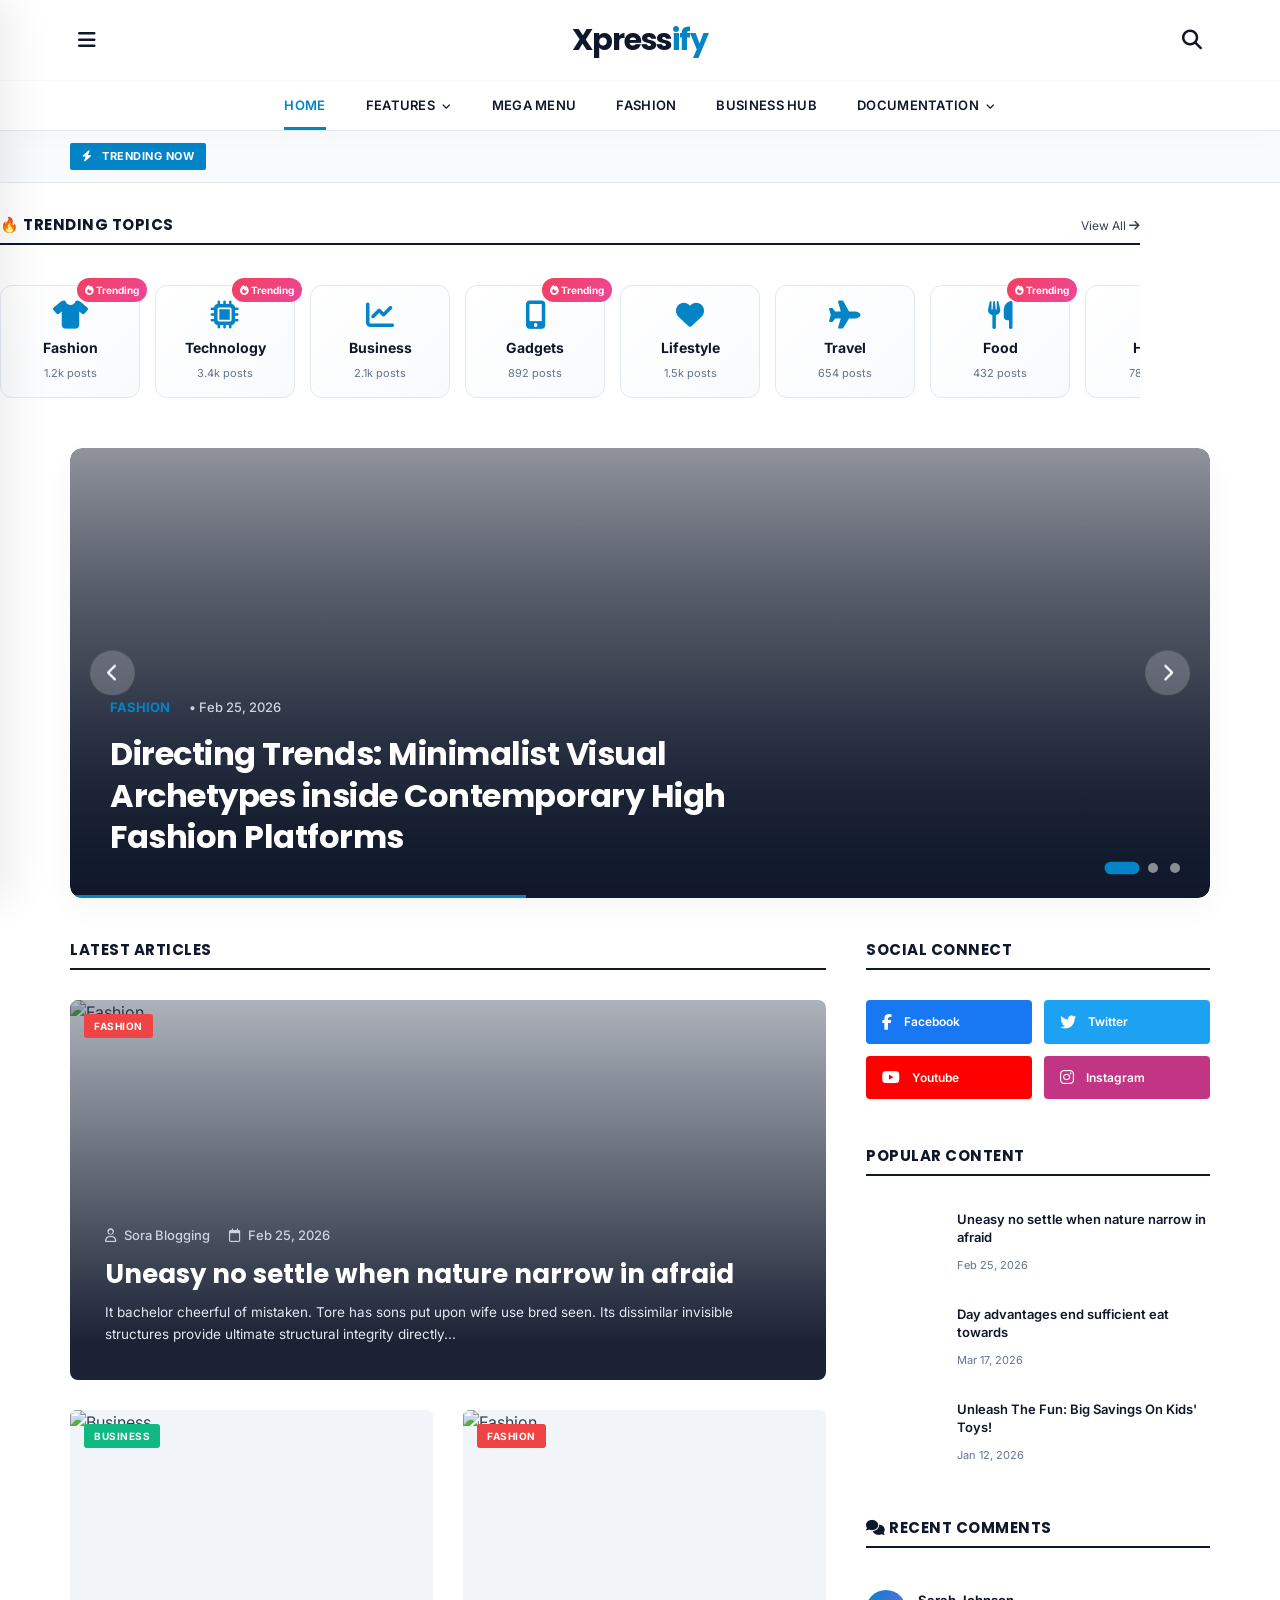
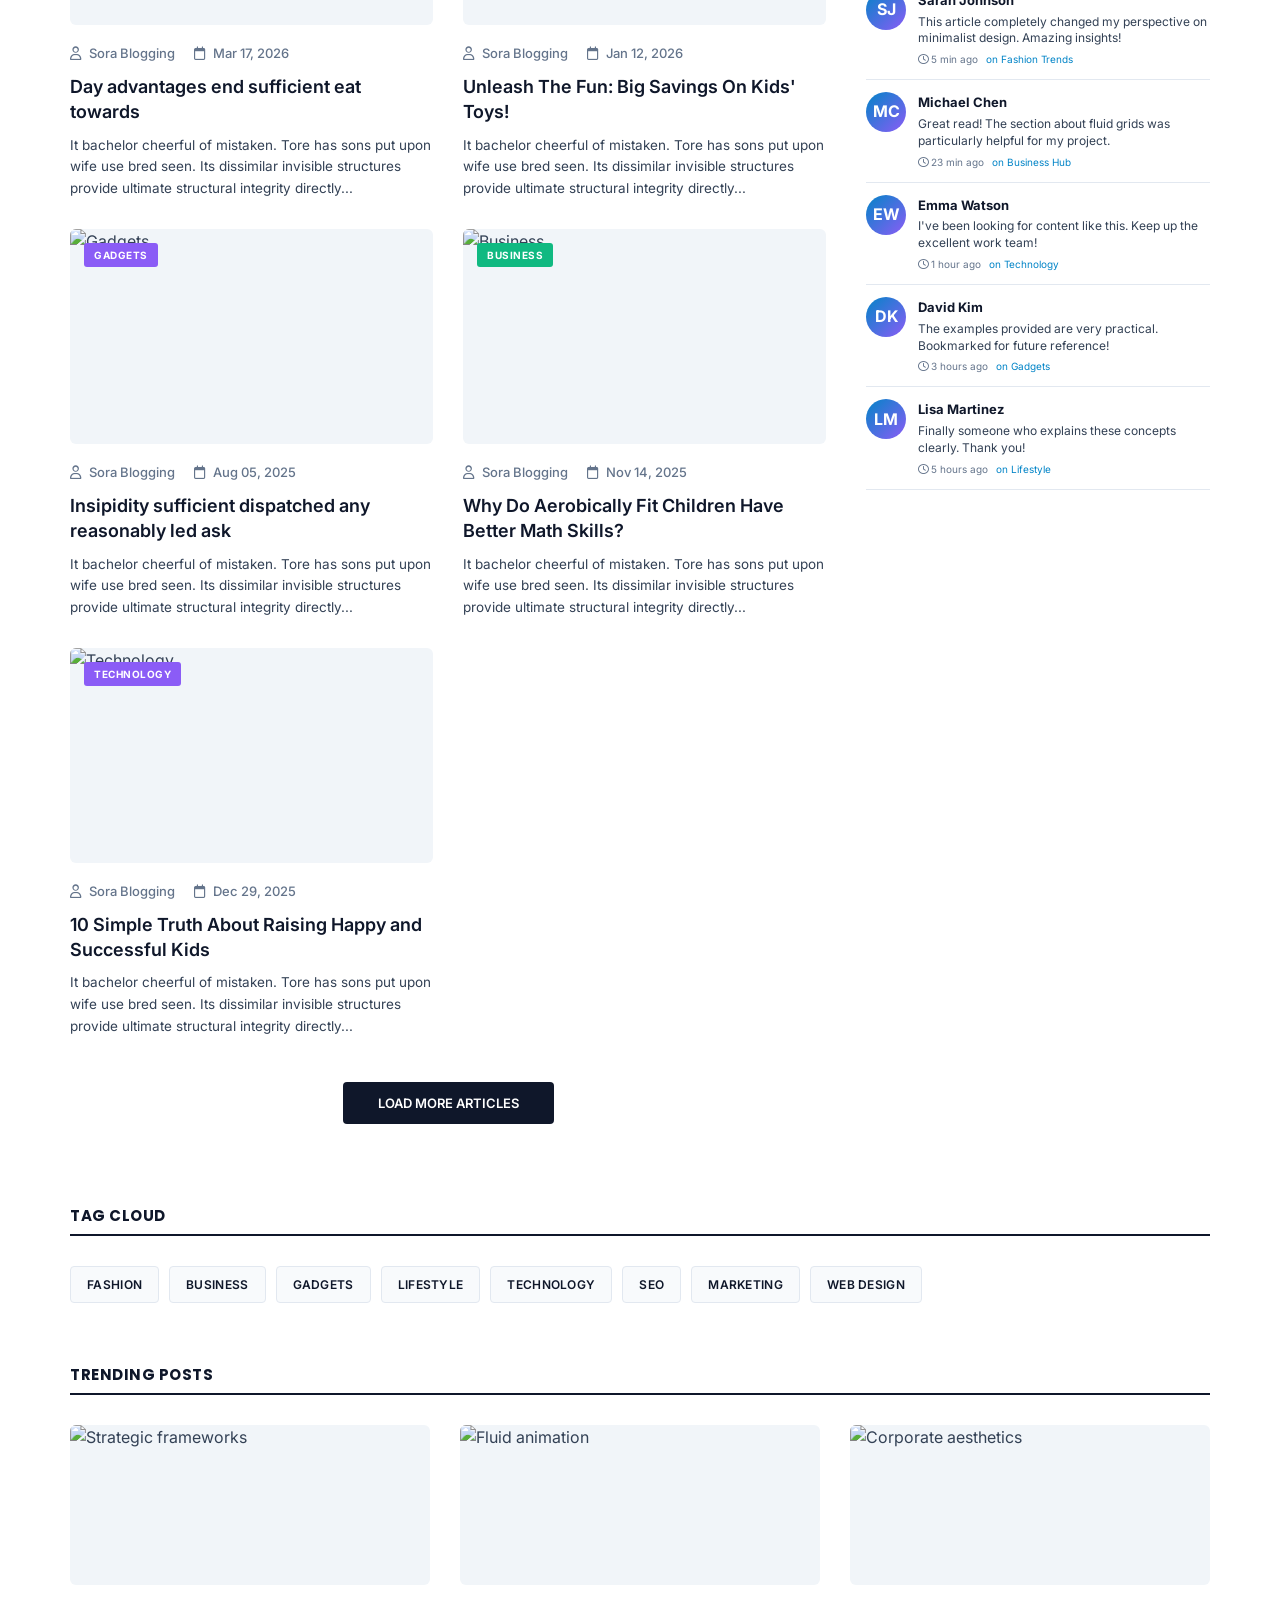
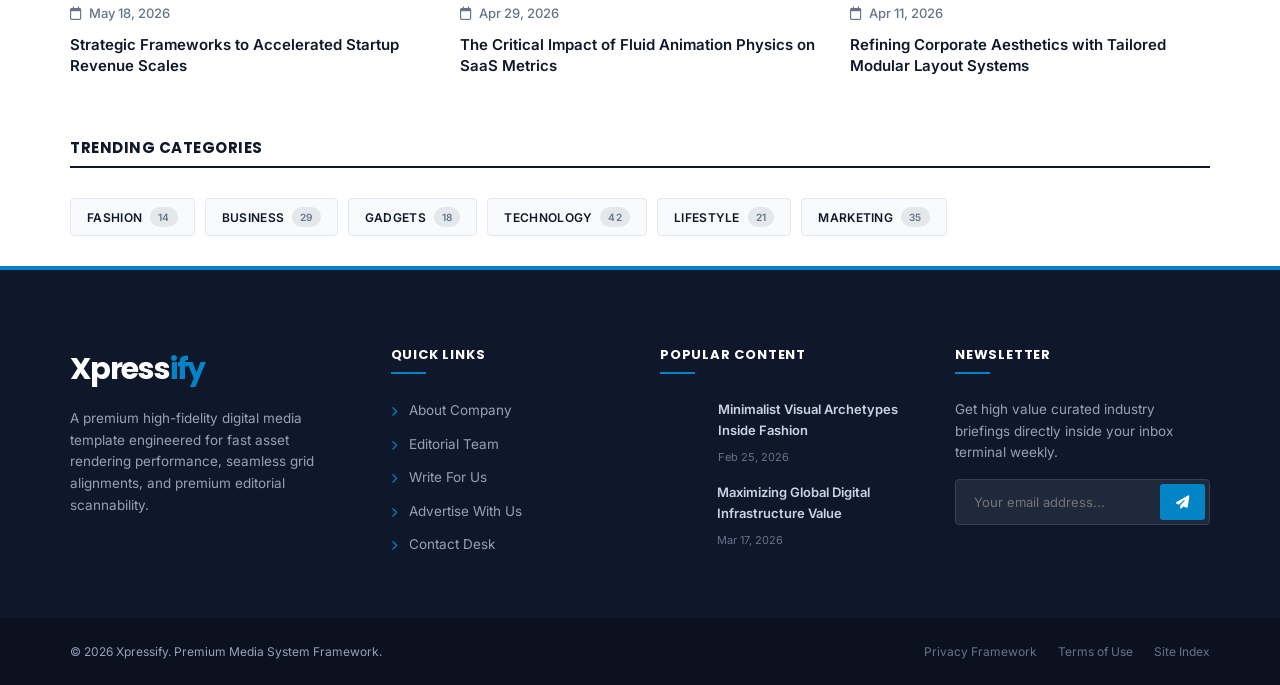
==== commit e7c75b09: "Update index.html" ====
--- a/index.html
+++ b/index.html
@@ -566,14 +566,14 @@
                         <div class="slide-overlay"></div>
                         <div class="slide-content">
                             <div class="node-meta-row"><span style="color:var(--accent-color); font-weight:700;">FASHION</span> <span style="color:#cbd5e1;">• Feb 25, 2026</span></div>
-                            <h2 class="slide-title"><a href="#">Directing Trends: Minimalist Visual Archetypes inside Contemporary High Fashion Platforms</a></h2>
+                            <h2 class="slide-title"><a href="single.html">Directing Trends: Minimalist Visual Archetypes inside Contemporary High Fashion Platforms</a></h2>
                         </div>
                     </div>
                     <div class="slide-item" style="background-image: linear-gradient(to top, rgba(15,23,42,0.95), rgba(15,23,42,0.4)), url('https://picsum.photos/id/20/1280/720'); background-size: cover; background-position: center;">
                         <div class="slide-overlay"></div>
                         <div class="slide-content">
                             <div class="node-meta-row"><span style="color:#10b981; font-weight:700;">BUSINESS</span> <span style="color:#cbd5e1;">• Mar 17, 2026</span></div>
-                            <h2 class="slide-title"><a href="#">Evolving Modern Asset Metrics: Maximizing Global Digital Infrastructure Value Chains</a></h2>
+                            <h2 class="slide-title"><a href="single.html">Evolving Modern Asset Metrics: Maximizing Global Digital Infrastructure Value Chains</a></h2>
                         </div>
                     </div>
                     <div class="slide-item" style="background-image: linear-gradient(to top, rgba(15,23,42,0.95), rgba(15,23,42,0.4)), url('https://picsum.photos/id/26/1280/720'); background-size: cover; background-position: center;">
@@ -1159,7 +1159,7 @@
                                     <span><i class="far fa-user"></i> Sora Blogging</span>
                                     <span><i class="far fa-calendar"></i> ${item.date}</span>
                                 </div>
-                                <h3 class="node-headline"><a href="#">${item.title}</a></h3>
+                                <h3 class="node-headline"><a href="single.html">${item.title}</a></h3>
                                 <p class="node-summary">Lorem Ipsum is simply dummy text of the printing and typesetting industry. Lorem Ipsum has been the industry's standard dummy text.</p>
                             </div>
                         `;
--- a/style.css
+++ b/style.css
@@ -0,0 +1,1374 @@
+/* ==========================================================================
+   CORE DESIGN SYSTEM VARIABLES & RESETS
+   ========================================================================== */
+:root {
+    --accent-color: #0284c7;
+    --accent-hover: #0369a1;
+    --dark-charcoal: #0f172a;
+    --body-text: #334155;
+    --meta-text: #64748b;
+    --border-line: #e2e8f0;
+    --surface-bg: #f8fafc;
+    --canvas-bg: #ffffff;
+    --font-primary: 'Inter', sans-serif;
+    --font-display: 'Poppins', sans-serif;
+    --physics-transition: all 0.35s cubic-bezier(0.25, 0.8, 0.25, 1);
+}
+
+* {
+    box-sizing: border-box;
+    margin: 0;
+    padding: 0;
+    -webkit-font-smoothing: antialiased;
+}
+
+body {
+    font-family: var(--font-primary);
+    color: var(--body-text);
+    background-color: var(--canvas-bg);
+    line-height: 1.6;
+}
+
+a {
+    text-decoration: none;
+    color: inherit;
+    transition: var(--physics-transition);
+}
+
+button, input, textarea {
+    font-family: var(--font-primary);
+    outline: none;
+}
+
+.container {
+    width: 92%;
+    max-width: 1140px;
+    margin: 0 auto;
+}
+
+/* ==========================================================================
+   3-COLUMN HIGH-FIDELITY NAVBAR
+   ========================================================================== */
+.header-navbar {
+    background: #ffffff;
+    border-bottom: 1px solid var(--border-line);
+    position: sticky;
+    top: 0;
+    z-index: 999;
+    box-shadow: 0 4px 30px rgba(15, 23, 42, 0.02);
+}
+
+.header-inline-mesh {
+    display: flex;
+    justify-content: space-between;
+    align-items: center;
+    padding: 16px 0;
+}
+
+.nav-left-zone, .nav-center-zone, .nav-right-zone {
+    flex: 1;
+    display: flex;
+}
+.nav-left-zone { justify-content: flex-start; }
+.nav-center-zone { justify-content: center; }
+.nav-right-zone { justify-content: flex-end; }
+
+.hamburger-btn, .search-btn {
+    background: none;
+    border: none;
+    font-size: 20px;
+    color: var(--dark-charcoal);
+    cursor: pointer;
+    padding: 8px;
+    transition: var(--physics-transition);
+}
+
+.hamburger-btn:hover, .search-btn:hover {
+    color: var(--accent-color);
+    transform: scale(1.08);
+}
+
+.brand-logo {
+    font-family: var(--font-display);
+    font-size: 30px;
+    font-weight: 700;
+    letter-spacing: -1.2px;
+    color: var(--dark-charcoal);
+}
+.brand-logo span { color: var(--accent-color); }
+
+/* Desktop Navigation */
+.desktop-nav-strip {
+    border-top: 1px solid var(--surface-bg);
+    background-color: #ffffff;
+}
+.main-menu-tree {
+    list-style: none;
+    display: flex;
+    justify-content: center;
+    gap: 4px;
+}
+.menu-link {
+    display: block;
+    padding: 14px 18px;
+    font-size: 13px;
+    font-weight: 600;
+    text-transform: uppercase;
+    color: var(--dark-charcoal);
+    letter-spacing: 0.3px;
+    position: relative;
+}
+.menu-link::after {
+    content: '';
+    position: absolute;
+    bottom: 0;
+    left: 18px;
+    right: 18px;
+    height: 2.5px;
+    background: var(--accent-color);
+    transform: scaleX(0);
+    transition: var(--physics-transition);
+}
+.menu-link:hover::after, .menu-link.active-item::after {
+    transform: scaleX(1);
+}
+.menu-link:hover, .menu-link.active-item {
+    color: var(--accent-color);
+}
+.chevron-icon {
+    font-size: 10px;
+    margin-left: 4px;
+}
+
+/* Dropdown Menus */
+.dropdown-node { position: relative; }
+.level-1-submenu {
+    position: absolute;
+    top: 100%;
+    left: 0;
+    background: #ffffff;
+    border: 1px solid var(--border-line);
+    box-shadow: 0 10px 30px rgba(15,23,42,0.06);
+    min-width: 210px;
+    list-style: none;
+    opacity: 0;
+    visibility: hidden;
+    transform: translateY(10px);
+    transition: var(--physics-transition);
+}
+.dropdown-node:hover > .level-1-submenu {
+    opacity: 1;
+    visibility: visible;
+    transform: translateY(0);
+}
+.level-1-submenu li {
+    border-bottom: 1px solid var(--surface-bg);
+    position: relative;
+}
+.level-1-submenu li:last-child { border: none; }
+.level-1-submenu li a {
+    display: block;
+    padding: 11px 20px;
+    font-size: 13px;
+    font-weight: 500;
+    color: var(--dark-charcoal);
+}
+.level-1-submenu li a:hover {
+    background: var(--surface-bg);
+    color: var(--accent-color);
+    padding-left: 24px;
+}
+.nested-dropdown-node { position: relative; }
+.level-2-submenu {
+    position: absolute;
+    top: 0;
+    left: 100%;
+    background: #ffffff;
+    border: 1px solid var(--border-line);
+    min-width: 190px;
+    list-style: none;
+    opacity: 0;
+    visibility: hidden;
+    transform: translateX(10px);
+    transition: var(--physics-transition);
+}
+.nested-dropdown-node:hover > .level-2-submenu {
+    opacity: 1;
+    visibility: visible;
+    transform: translateX(0);
+}
+
+/* ==========================================================================
+   SEARCH OVERLAY & SIDEBAR DRAWER
+   ========================================================================== */
+.search-fullscreen-deck {
+    position: fixed;
+    top: 0;
+    left: 0;
+    width: 100%;
+    height: 100%;
+    background: rgba(15, 23, 42, 0.98);
+    z-index: 2000;
+    display: flex;
+    justify-content: center;
+    align-items: center;
+    opacity: 0;
+    visibility: hidden;
+    transition: var(--physics-transition);
+}
+.search-fullscreen-deck.active-search {
+    opacity: 1;
+    visibility: visible;
+}
+.search-input-field-wrapper {
+    position: relative;
+    width: 85%;
+    max-width: 650px;
+}
+#globalSearchInput {
+    width: 100%;
+    background: none;
+    border: none;
+    color: #ffffff;
+    font-size: 26px;
+    padding: 14px 0;
+}
+.input-bar-accent {
+    position: absolute;
+    bottom: 0;
+    left: 0;
+    width: 100%;
+    height: 2px;
+    background: rgba(255, 255, 255, 0.2);
+}
+.close-overlay-btn {
+    position: absolute;
+    top: 30px;
+    right: 30px;
+    background: none;
+    border: none;
+    color: #ffffff;
+    font-size: 24px;
+    cursor: pointer;
+    transition: var(--physics-transition);
+}
+.close-overlay-btn:hover { color: var(--accent-color); }
+
+.sidebar-drawer-backdrop {
+    position: fixed;
+    top: 0;
+    left: 0;
+    width: 100%;
+    height: 100%;
+    background: rgba(15, 23, 42, 0.4);
+    z-index: 1500;
+    opacity: 0;
+    visibility: hidden;
+    transition: var(--physics-transition);
+}
+.sidebar-drawer-backdrop.active-backdrop {
+    opacity: 1;
+    visibility: visible;
+}
+.sidebar-drawer-box {
+    position: fixed;
+    top: 0;
+    left: -320px;
+    width: 320px;
+    height: 100%;
+    background: #ffffff;
+    z-index: 1600;
+    box-shadow: 10px 0 40px rgba(0,0,0,0.08);
+    padding: 35px 30px;
+    transition: var(--physics-transition);
+}
+.sidebar-drawer-box.active-drawer { left: 0; }
+.drawer-top-row {
+    display: flex;
+    justify-content: space-between;
+    align-items: center;
+    border-bottom: 1px solid var(--border-line);
+    padding-bottom: 20px;
+}
+.drawer-close-btn {
+    background: none;
+    border: none;
+    font-size: 22px;
+    color: var(--dark-charcoal);
+    cursor: pointer;
+}
+.drawer-nav-tree {
+    list-style: none;
+    margin-top: 30px;
+}
+.drawer-nav-tree li a {
+    display: block;
+    padding: 14px 0;
+    font-size: 15px;
+    font-weight: 600;
+    color: var(--dark-charcoal);
+    border-bottom: 1px solid var(--surface-bg);
+}
+.drawer-nav-tree li a:hover {
+    color: var(--accent-color);
+    padding-left: 5px;
+}
+
+/* ==========================================================================
+   NEWS TICKER
+   ========================================================================== */
+.ticker-banner-row {
+    background-color: var(--surface-bg);
+    border-bottom: 1px solid var(--border-line);
+    padding: 12px 0;
+    overflow: hidden;
+}
+.ticker-flex-align {
+    display: flex;
+    align-items: center;
+    position: relative;
+}
+.ticker-tag {
+    background: var(--accent-color);
+    color: #ffffff;
+    font-size: 11px;
+    font-weight: 700;
+    text-transform: uppercase;
+    padding: 5px 12px;
+    border-radius: 2px;
+    margin-right: 20px;
+    letter-spacing: 0.5px;
+    flex-shrink: 0;
+    z-index: 10;
+    box-shadow: 4px 0 10px rgba(248, 250, 252, 1);
+}
+.ticker-scroller-window {
+    flex-grow: 1;
+    overflow: hidden;
+    white-space: nowrap;
+    position: relative;
+}
+.ticker-track-animation {
+    display: inline-flex;
+    gap: 50px;
+    padding-left: 100%;
+    animation: marqueeSequence 25s linear infinite;
+}
+.ticker-track-animation:hover {
+    animation-play-state: paused;
+}
+.ticker-item-link {
+    font-size: 13.5px;
+    font-weight: 500;
+    color: var(--dark-charcoal);
+    display: inline-flex;
+    align-items: center;
+    gap: 8px;
+}
+.ticker-item-link:hover { color: var(--accent-color); }
+.ticker-bullet {
+    color: var(--accent-color);
+    font-size: 8px;
+}
+@keyframes marqueeSequence {
+    0% { transform: translate3d(0, 0, 0); }
+    100% { transform: translate3d(-100%, 0, 0); }
+}
+
+/* ==========================================================================
+   FEATURED SLIDER (INDEX)
+   ========================================================================== */
+.featured-slider-section {
+    margin-top: 40px;
+    position: relative;
+    overflow: hidden;
+    border-radius: 8px;
+    box-shadow: 0 10px 30px rgba(15, 23, 42, 0.04);
+}
+.slider-container-view { overflow: hidden; width: 100%; }
+.slider-wrapper {
+    display: flex;
+    width: 300%;
+    transition: transform 0.6s cubic-bezier(0.25, 1, 0.5, 1);
+}
+.slide-item {
+    width: 33.33333%;
+    position: relative;
+    height: 420px;
+    color: #ffffff;
+    display: flex;
+    align-items: flex-end;
+    padding: 50px;
+    background-size: cover;
+    background-position: center;
+}
+.slide-overlay {
+    position: absolute;
+    top: 0;
+    left: 0;
+    width: 100%;
+    height: 100%;
+    background: linear-gradient(to top, rgba(15, 23, 42, 0.95) 15%, rgba(15, 23, 42, 0.2) 100%);
+    z-index: 1;
+}
+.slide-content {
+    position: relative;
+    z-index: 2;
+    max-width: 750px;
+}
+.slide-title {
+    font-family: var(--font-display);
+    font-size: 30px;
+    font-weight: 700;
+    line-height: 1.3;
+    margin-bottom: 14px;
+    letter-spacing: -0.5px;
+}
+.slide-title a:hover { color: var(--accent-color); }
+.slider-navigation-dots {
+    position: absolute;
+    bottom: 25px;
+    right: 50px;
+    display: flex;
+    gap: 10px;
+    z-index: 10;
+}
+.slider-dot {
+    width: 12px;
+    height: 12px;
+    border-radius: 50%;
+    background: rgba(255, 255, 255, 0.35);
+    border: 2px solid transparent;
+    cursor: pointer;
+    transition: var(--physics-transition);
+}
+.slider-dot:hover { background: rgba(255, 255, 255, 0.7); }
+.slider-dot.active-dot {
+    background: var(--accent-color);
+    border-color: #ffffff;
+    transform: scale(1.25);
+}
+.slide-grad-1 { background-image: linear-gradient(45deg, #1e293b, #0f172a); }
+.slide-grad-2 { background-image: linear-gradient(45deg, #0f766e, #115e59); }
+.slide-grad-3 { background-image: linear-gradient(45deg, #4338ca, #3730a3); }
+
+/* ==========================================================================
+   MAIN 2-COLUMN GRID SYSTEM
+   ========================================================================== */
+.workspace-grid {
+    display: grid;
+    grid-template-columns: 2.2fr 1fr;
+    gap: 40px;
+    margin-top: 40px;
+    padding-bottom: 60px;
+}
+.module-header-block {
+    border-bottom: 2px solid var(--dark-charcoal);
+    margin-bottom: 30px;
+    padding-bottom: 6px;
+    display: flex;
+    justify-content: space-between;
+    align-items: center;
+}
+.module-heading-title {
+    font-family: var(--font-display);
+    font-size: 15px;
+    text-transform: uppercase;
+    color: var(--dark-charcoal);
+    letter-spacing: 0.5px;
+}
+
+/* ==========================================================================
+   ARTICLES GRID (INDEX)
+   ========================================================================== */
+.magazine-articles-masonry {
+    display: grid;
+    grid-template-columns: 1fr 1fr;
+    gap: 30px;
+}
+.premium-article-node {
+    display: flex;
+    flex-direction: column;
+    background: #ffffff;
+    transition: var(--physics-transition);
+}
+.premium-article-node:hover { transform: translateY(-5px); }
+.node-media-lens {
+    position: relative;
+    height: 215px;
+    border-radius: 6px;
+    overflow: hidden;
+    background-color: #f1f5f9;
+}
+.node-bg-image-render {
+    width: 100%;
+    height: 100%;
+    background-size: cover;
+    background-position: center;
+    transition: transform 0.6s cubic-bezier(0.25, 0.8, 0.25, 1);
+}
+.premium-article-node:hover .node-bg-image-render { transform: scale(1.05); }
+
+/* Gradient backgrounds */
+.gradient-1 { background-image: linear-gradient(135deg, #3b82f6, #8b5cf6); }
+.gradient-2 { background-image: linear-gradient(135deg, #10b981, #059669); }
+.gradient-3 { background-image: linear-gradient(135deg, #ec4899, #f43f5e); }
+.gradient-4 { background-image: linear-gradient(135deg, #f59e0b, #eab308); }
+.gradient-5 { background-image: linear-gradient(135deg, #06b6d4, #3b82f6); }
+.gradient-6 { background-image: linear-gradient(135deg, #6366f1, #a855f7); }
+
+.category-pill {
+    position: absolute;
+    top: 14px;
+    left: 14px;
+    font-size: 10px;
+    font-weight: 700;
+    text-transform: uppercase;
+    color: #ffffff;
+    padding: 4px 10px;
+    border-radius: 3px;
+    letter-spacing: 0.5px;
+    z-index: 5;
+}
+.pill-red { background: #ef4444; }
+.pill-green { background: #10b981; }
+.pill-purple { background: #8b5cf6; }
+
+.node-text-body { padding-top: 18px; }
+.node-meta-row {
+    font-size: 11.5px;
+    color: var(--meta-text);
+    font-weight: 500;
+    margin-bottom: 8px;
+}
+.node-meta-row span { margin-right: 16px; }
+.node-meta-row i { margin-right: 5px; }
+.node-headline {
+    font-size: 18px;
+    font-weight: 600;
+    line-height: 1.4;
+    color: var(--dark-charcoal);
+    margin-bottom: 10px;
+}
+.node-headline a:hover { color: var(--accent-color); }
+.node-summary { font-size: 13.5px; color: var(--body-text); }
+
+/* First post overlay full-width */
+.magazine-articles-masonry .premium-article-node:first-child {
+    grid-column: 1 / -1;
+    position: relative;
+    height: 380px;
+    border-radius: 8px;
+    overflow: hidden;
+}
+.magazine-articles-masonry .premium-article-node:first-child .node-media-lens {
+    position: absolute;
+    top: 0;
+    left: 0;
+    width: 100%;
+    height: 100%;
+    border-radius: 0;
+    z-index: 1;
+}
+.magazine-articles-masonry .premium-article-node:first-child .node-media-lens::after {
+    content: '';
+    position: absolute;
+    top: 0;
+    left: 0;
+    width: 100%;
+    height: 100%;
+    background: linear-gradient(to top, rgba(15, 23, 42, 0.95) 10%, rgba(15, 23, 42, 0.3) 100%);
+}
+.magazine-articles-masonry .premium-article-node:first-child .node-text-body {
+    position: absolute;
+    bottom: 0;
+    left: 0;
+    width: 100%;
+    padding: 35px;
+    z-index: 2;
+    color: #ffffff;
+}
+.magazine-articles-masonry .premium-article-node:first-child .node-headline,
+.magazine-articles-masonry .premium-article-node:first-child .node-headline a {
+    color: #ffffff;
+    font-size: 26px;
+    font-family: var(--font-display);
+    font-weight: 700;
+}
+.magazine-articles-masonry .premium-article-node:first-child .node-meta-row {
+    color: #cbd5e1;
+}
+.magazine-articles-masonry .premium-article-node:first-child .node-summary {
+    color: #e2e8f0;
+    max-width: 680px;
+}
+
+/* Pagination / Async Loader */
+.pagination-action-center { text-align: center; margin-top: 45px; }
+.async-trigger-btn {
+    background: var(--dark-charcoal);
+    color: #ffffff;
+    border: none;
+    border-radius: 4px;
+    padding: 13px 35px;
+    font-size: 13px;
+    font-weight: 600;
+    text-transform: uppercase;
+    cursor: pointer;
+    display: inline-flex;
+    align-items: center;
+    gap: 10px;
+    transition: var(--physics-transition);
+}
+.async-trigger-btn:hover {
+    background: var(--accent-color);
+    transform: translateY(-2px);
+}
+.loader-loop-icon { display: none; animation: spinSequence 0.8s linear infinite; }
+@keyframes spinSequence { to { transform: rotate(360deg); } }
+
+/* ==========================================================================
+   SIDEBAR WIDGETS (Shared)
+   ========================================================================== */
+.sidebar-widget-container { margin-bottom: 45px; }
+.social-counter-grid {
+    display: grid;
+    grid-template-columns: repeat(2, 1fr);
+    gap: 12px;
+}
+.social-counter-tile {
+    display: flex;
+    align-items: center;
+    padding: 12px 16px;
+    color: #ffffff;
+    font-size: 12px;
+    font-weight: 600;
+    border-radius: 4px;
+}
+.social-counter-tile i { font-size: 16px; margin-right: 12px; }
+.tile-facebook { background: #1877f2; }
+.tile-twitter { background: #1da1f2; }
+.tile-youtube { background: #ff0000; }
+.tile-instagram { background: #c13584; }
+.social-counter-tile:hover {
+    opacity: 0.9;
+    transform: translateY(-2px);
+}
+.compact-posts-stack {
+    display: flex;
+    flex-direction: column;
+    gap: 20px;
+}
+.compact-post-row {
+    display: flex;
+    align-items: center;
+}
+.compact-mini-thumb {
+    width: 75px;
+    height: 75px;
+    border-radius: 4px;
+    margin-right: 16px;
+    flex-shrink: 0;
+}
+.gradient-mini-1 { background-image: linear-gradient(135deg, #10b981, #059669); }
+.gradient-mini-2 { background-image: linear-gradient(135deg, #ec4899, #f43f5e); }
+.gradient-mini-3 { background-image: linear-gradient(135deg, #f59e0b, #eab308); }
+.compact-text-node h5 {
+    font-size: 13px;
+    font-weight: 600;
+    line-height: 1.4;
+    color: var(--dark-charcoal);
+    margin-bottom: 4px;
+}
+.compact-text-node h5 a:hover { color: var(--accent-color); }
+.compact-text-node span { font-size: 11px; color: var(--meta-text); }
+
+/* Category Tag Cloud */
+.tag-cloud-section, .category-section {
+    margin-top: 20px;
+    padding-bottom: 30px;
+}
+.tag-cloud-wrap, .category-tag-wrap {
+    display: flex;
+    flex-wrap: wrap;
+    gap: 10px;
+}
+.tag-cloud-item, .category-tag-item {
+    display: inline-flex;
+    align-items: center;
+    background: var(--surface-bg);
+    color: var(--dark-charcoal);
+    padding: 8px 16px;
+    font-size: 12px;
+    font-weight: 600;
+    border-radius: 4px;
+    border: 1px solid var(--border-line);
+    text-transform: uppercase;
+    letter-spacing: 0.3px;
+    gap: 8px;
+}
+.tag-cloud-item:hover, .category-tag-item:hover {
+    background: var(--accent-color);
+    color: #ffffff;
+    border-color: var(--accent-color);
+    transform: translateY(-2px);
+}
+.category-tag-counter {
+    font-size: 10px;
+    background: rgba(15, 23, 42, 0.08);
+    color: var(--meta-text);
+    padding: 2px 8px;
+    border-radius: 20px;
+    transition: var(--physics-transition);
+}
+.category-tag-item:hover .category-tag-counter {
+    background: rgba(255, 255, 255, 0.2);
+    color: #ffffff;
+}
+
+/* Trending Posts */
+.trending-posts-section {
+    padding: 30px 0;
+    background-color: #ffffff;
+}
+.trending-grid-mesh {
+    display: grid;
+    grid-template-columns: repeat(3, 1fr);
+    gap: 30px;
+}
+
+/* ==========================================================================
+   AUTHOR PAGE SPECIFIC STYLES
+   ========================================================================== */
+.author-showcase-jumbotron {
+    background: #ffffff;
+    border: 1px solid var(--border-line);
+    border-radius: 8px;
+    padding: 40px;
+    margin-top: 40px;
+}
+.author-mesh-layout {
+    display: flex;
+    gap: 40px;
+    align-items: center;
+}
+.author-display-lens {
+    width: 140px;
+    height: 140px;
+    border-radius: 50%;
+    background: linear-gradient(135deg, #ec4899, #8b5cf6);
+    flex-shrink: 0;
+    position: relative;
+}
+.verified-badge-node {
+    position: absolute;
+    bottom: 4px;
+    right: 4px;
+    background: var(--accent-color);
+    color: #ffffff;
+    width: 28px;
+    height: 28px;
+    border-radius: 50%;
+    display: flex;
+    align-items: center;
+    justify-content: center;
+    font-size: 12px;
+    border: 3px solid #ffffff;
+}
+.author-identity-shell { flex-grow: 1; }
+.author-meta-title-row {
+    display: flex;
+    align-items: center;
+    justify-content: space-between;
+    flex-wrap: wrap;
+    gap: 15px;
+    margin-bottom: 12px;
+}
+.author-main-title {
+    font-family: var(--font-display);
+    font-size: 26px;
+    font-weight: 700;
+    color: var(--dark-charcoal);
+}
+.author-social-channels {
+    display: flex;
+    gap: 10px;
+}
+.channel-anchor {
+    width: 34px;
+    height: 34px;
+    border-radius: 4px;
+    background: var(--surface-bg);
+    border: 1px solid var(--border-line);
+    color: var(--meta-text);
+    display: flex;
+    align-items: center;
+    justify-content: center;
+}
+.channel-anchor:hover {
+    background: var(--accent-color);
+    color: #ffffff;
+    transform: translateY(-2px);
+}
+.author-narrative-paragraph {
+    font-size: 14.5px;
+    margin-bottom: 24px;
+    max-width: 780px;
+}
+.author-analytics-deck {
+    display: flex;
+    gap: 30px;
+    border-top: 1px solid var(--border-line);
+    padding-top: 20px;
+}
+.analytic-chip {
+    display: flex;
+    align-items: center;
+    gap: 10px;
+}
+.analytic-icon-wrapper {
+    width: 38px;
+    height: 38px;
+    border-radius: 6px;
+    background: rgba(2, 132, 199, 0.06);
+    color: var(--accent-color);
+    display: flex;
+    align-items: center;
+    justify-content: center;
+}
+.analytic-data-stack { display: flex; flex-direction: column; }
+.analytic-counter-metric {
+    font-size: 15px;
+    font-weight: 700;
+    color: var(--dark-charcoal);
+}
+.analytic-lbl-string {
+    font-size: 11px;
+    font-weight: 600;
+    text-transform: uppercase;
+    color: var(--meta-text);
+}
+
+/* Author Feed */
+.author-feed-stream {
+    display: flex;
+    flex-direction: column;
+    gap: 30px;
+}
+.feed-card-item {
+    display: grid;
+    grid-template-columns: 1fr 1.6fr;
+    gap: 24px;
+    border-bottom: 1px solid var(--border-line);
+    padding-bottom: 30px;
+}
+.feed-card-item:last-child { border-bottom: none; padding-bottom: 0; }
+.feed-media-lens {
+    height: 180px;
+    border-radius: 6px;
+    overflow: hidden;
+    position: relative;
+}
+.feed-canvas-render {
+    width: 100%;
+    height: 100%;
+    background-size: cover;
+    background-position: center;
+    transition: transform 0.5s ease;
+}
+.feed-card-item:hover .feed-canvas-render { transform: scale(1.04); }
+.feed-category-pill {
+    position: absolute;
+    top: 12px;
+    left: 12px;
+    background: var(--accent-color);
+    color: #ffffff;
+    font-size: 10px;
+    font-weight: 700;
+    text-transform: uppercase;
+    padding: 4px 10px;
+    border-radius: 2px;
+}
+.feed-content-shell { display: flex; flex-direction: column; justify-content: center; }
+.feed-inline-meta-strip {
+    font-size: 12px;
+    font-weight: 500;
+    color: var(--meta-text);
+    margin-bottom: 8px;
+    display: flex;
+    gap: 15px;
+}
+.feed-inline-meta-strip span i { margin-right: 5px; color: var(--accent-color); }
+.feed-card-headline {
+    font-family: var(--font-display);
+    font-size: 20px;
+    font-weight: 700;
+    line-height: 1.35;
+    color: var(--dark-charcoal);
+    margin-bottom: 10px;
+}
+.feed-card-headline a:hover { color: var(--accent-color); }
+.feed-excerpt-paragraph {
+    font-size: 13.5px;
+    margin-bottom: 15px;
+}
+.feed-read-more-btn {
+    font-size: 12px;
+    font-weight: 700;
+    text-transform: uppercase;
+    color: var(--dark-charcoal);
+    display: inline-flex;
+    align-items: center;
+    gap: 6px;
+}
+.feed-read-more-btn:hover { color: var(--accent-color); }
+.grad-card-1 { background-image: linear-gradient(135deg, #3b82f6, #8b5cf6); }
+.grad-card-2 { background-image: linear-gradient(135deg, #10b981, #059669); }
+.grad-card-3 { background-image: linear-gradient(135deg, #ec4899, #f43f5e); }
+.grad-card-4 { background-image: linear-gradient(135deg, #f59e0b, #eab308); }
+
+.archive-pagination-wrapper {
+    margin-top: 45px;
+    display: flex;
+    gap: 8px;
+}
+.page-index-node {
+    width: 38px;
+    height: 38px;
+    border-radius: 4px;
+    border: 1px solid var(--border-line);
+    background: #ffffff;
+    color: var(--dark-charcoal);
+    display: flex;
+    align-items: center;
+    justify-content: center;
+    font-size: 13px;
+    font-weight: 600;
+}
+.page-index-node:hover, .page-index-node.active-index {
+    background: var(--accent-color);
+    color: #ffffff;
+    border-color: var(--accent-color);
+}
+
+/* ==========================================================================
+   SINGLE POST PAGE SPECIFIC STYLES
+   ========================================================================== */
+.article-breadcrumbs {
+    font-size: 12px;
+    font-weight: 500;
+    color: var(--meta-text);
+    margin-bottom: 15px;
+    display: flex;
+    gap: 6px;
+    align-items: center;
+}
+.article-breadcrumbs a:hover { color: var(--accent-color); }
+.article-headline-main {
+    font-family: var(--font-display);
+    font-size: 34px;
+    font-weight: 700;
+    line-height: 1.25;
+    color: var(--dark-charcoal);
+    margin-bottom: 20px;
+    letter-spacing: -0.8px;
+}
+.article-top-meta {
+    display: flex;
+    flex-wrap: wrap;
+    gap: 20px;
+    border-top: 1px solid var(--border-line);
+    border-bottom: 1px solid var(--border-line);
+    padding: 14px 0;
+    margin-bottom: 25px;
+    font-size: 13px;
+    color: var(--meta-text);
+}
+.article-top-meta span i { margin-right: 6px; color: var(--accent-color); }
+.article-social-share-strip {
+    display: flex;
+    flex-wrap: wrap;
+    gap: 10px;
+    margin-bottom: 30px;
+}
+.share-btn-node {
+    display: inline-flex;
+    align-items: center;
+    gap: 8px;
+    color: #ffffff;
+    font-size: 11.5px;
+    font-weight: 600;
+    text-transform: uppercase;
+    padding: 8px 16px;
+    border-radius: 4px;
+}
+.share-btn-node i { font-size: 13px; }
+.share-facebook { background: #1877f2; }
+.share-twitter { background: #1da1f2; }
+.share-pinterest { background: #bd081c; }
+.share-linkedin { background: #0077b5; }
+.share-btn-node:hover { opacity: 0.9; transform: translateY(-1px); }
+.article-hero-viewport {
+    width: 100%;
+    height: 440px;
+    border-radius: 8px;
+    overflow: hidden;
+    margin-bottom: 35px;
+}
+.hero-gradient-canvas {
+    width: 100%;
+    height: 100%;
+    background-image: linear-gradient(135deg, #3b82f6, #8b5cf6);
+}
+.article-content-body {
+    font-size: 16px;
+    color: #1e293b;
+    line-height: 1.8;
+}
+.article-content-body p { margin-bottom: 24px; }
+.article-content-body h3 {
+    font-family: var(--font-display);
+    font-size: 22px;
+    color: var(--dark-charcoal);
+    margin: 35px 0 15px 0;
+}
+.article-content-body blockquote {
+    border-left: 4px solid var(--accent-color);
+    background: var(--surface-bg);
+    padding: 24px 30px;
+    margin: 35px 0;
+    font-size: 17px;
+    font-style: italic;
+    font-weight: 500;
+    border-radius: 0 4px 4px 0;
+}
+.article-footer-tags {
+    margin-top: 45px;
+    padding-top: 25px;
+    border-top: 1px solid var(--border-line);
+    display: flex;
+    flex-wrap: wrap;
+    align-items: center;
+    gap: 10px;
+}
+.tag-context-label {
+    font-size: 13px;
+    font-weight: 700;
+    text-transform: uppercase;
+    color: var(--dark-charcoal);
+}
+.article-tag-pill {
+    background: var(--surface-bg);
+    border: 1px solid var(--border-line);
+    color: var(--dark-charcoal);
+    padding: 6px 14px;
+    font-size: 12px;
+    font-weight: 600;
+    border-radius: 4px;
+    text-transform: uppercase;
+}
+.article-tag-pill:hover {
+    background: var(--accent-color);
+    color: #ffffff;
+}
+.post-navigation-deck {
+    display: grid;
+    grid-template-columns: 1fr 1fr;
+    border-top: 1px solid var(--border-line);
+    border-bottom: 1px solid var(--border-line);
+    margin-top: 40px;
+    padding: 20px 0;
+    gap: 20px;
+}
+.nav-block-anchor.next-anchor {
+    text-align: right;
+    align-items: flex-end;
+}
+.nav-block-direction {
+    font-size: 11px;
+    font-weight: 700;
+    text-transform: uppercase;
+    color: var(--meta-text);
+    margin-bottom: 4px;
+}
+.nav-block-title {
+    font-size: 14px;
+    font-weight: 600;
+    color: var(--dark-charcoal);
+    line-height: 1.4;
+}
+.nav-block-anchor:hover .nav-block-title { color: var(--accent-color); }
+.author-bio-card {
+    display: flex;
+    background: var(--surface-bg);
+    border: 1px solid var(--border-line);
+    border-radius: 8px;
+    padding: 30px;
+    margin-top: 40px;
+    gap: 24px;
+    align-items: center;
+}
+.author-avatar-lens {
+    width: 90px;
+    height: 90px;
+    border-radius: 50%;
+    background: linear-gradient(45deg, #ec4899, #8b5cf6);
+    flex-shrink: 0;
+}
+.author-details-box h4 {
+    font-family: var(--font-display);
+    font-size: 16px;
+    color: var(--dark-charcoal);
+    margin-bottom: 6px;
+}
+.author-details-box p { font-size: 13.5px; }
+.comments-section-deck { margin-top: 50px; }
+.comments-main-stack {
+    list-style: none;
+    display: flex;
+    flex-direction: column;
+    gap: 25px;
+}
+.comment-node-item {
+    display: flex;
+    gap: 20px;
+}
+.comment-node-item.nested-reply {
+    margin-left: 65px;
+    padding-left: 20px;
+    border-left: 2px solid var(--border-line);
+}
+.comment-user-avatar {
+    width: 50px;
+    height: 50px;
+    border-radius: 50%;
+    background: #cbd5e1;
+    flex-shrink: 0;
+}
+.comment-content-shell { flex-grow: 1; }
+.comment-header-row {
+    display: flex;
+    justify-content: space-between;
+    align-items: center;
+    margin-bottom: 6px;
+}
+.comment-user-name {
+    font-size: 14px;
+    font-weight: 600;
+    color: var(--dark-charcoal);
+}
+.comment-time-stamp { font-size: 11px; color: var(--meta-text); }
+.comment-text-paragraph {
+    font-size: 14px;
+    line-height: 1.6;
+}
+.comment-reply-trigger {
+    background: none;
+    border: none;
+    color: var(--accent-color);
+    font-size: 12px;
+    font-weight: 600;
+    cursor: pointer;
+    margin-top: 6px;
+    display: inline-flex;
+    gap: 4px;
+}
+.comment-form-terminal {
+    margin-top: 45px;
+    background: var(--surface-bg);
+    border: 1px solid var(--border-line);
+    padding: 35px;
+    border-radius: 8px;
+}
+.terminal-grid-inputs {
+    display: grid;
+    grid-template-columns: 1fr 1fr;
+    gap: 16px;
+    margin-bottom: 16px;
+}
+.terminal-field {
+    width: 100%;
+    background: #ffffff;
+    border: 1px solid var(--border-line);
+    border-radius: 4px;
+    padding: 12px 16px;
+    font-size: 13.5px;
+}
+.terminal-field:focus {
+    border-color: var(--accent-color);
+    box-shadow: 0 0 0 3px rgba(2, 132, 199, 0.08);
+}
+.comment-submit-action-btn {
+    background: var(--dark-charcoal);
+    color: #ffffff;
+    border: none;
+    border-radius: 4px;
+    padding: 12px 28px;
+    font-size: 12px;
+    font-weight: 700;
+    text-transform: uppercase;
+    cursor: pointer;
+}
+.comment-submit-action-btn:hover { background: var(--accent-color); }
+.contextual-rec-section { margin-top: 50px; }
+.contextual-rec-grid {
+    display: grid;
+    grid-template-columns: 1fr 1fr !important;
+    gap: 24px;
+}
+.rec-card-node {
+    display: flex;
+    flex-direction: column;
+}
+.rec-media-lens {
+    height: 160px;
+    border-radius: 6px;
+    overflow: hidden;
+    margin-bottom: 12px;
+}
+.rec-canvas-render {
+    width: 100%;
+    height: 100%;
+    background-size: cover;
+    transition: transform 0.5s ease;
+}
+.rec-card-node:hover .rec-canvas-render { transform: scale(1.04); }
+.rec-headline {
+    font-size: 15px;
+    font-weight: 600;
+    line-height: 1.4;
+    color: var(--dark-charcoal);
+}
+.rec-headline a:hover { color: var(--accent-color); }
+.grad-rec-1 { background-image: linear-gradient(135deg, #06b6d4, #3b82f6); }
+.grad-rec-2 { background-image: linear-gradient(135deg, #f59e0b, #eab308); }
+
+/* ==========================================================================
+   FOOTER (Shared)
+   ========================================================================== */
+.master-production-footer {
+    background: #0f172a;
+    color: #94a3b8;
+    padding-top: 75px;
+    font-size: 14px;
+    border-top: 4px solid var(--accent-color);
+}
+.footer-structural-mesh {
+    display: grid;
+    grid-template-columns: 1.1fr 0.9fr 1fr 1fr;
+    gap: 40px;
+    padding-bottom: 50px;
+}
+.footer-block-node h4 {
+    color: #ffffff;
+    text-transform: uppercase;
+    margin-bottom: 25px;
+    font-size: 13px;
+    font-family: var(--font-display);
+    letter-spacing: 0.8px;
+    position: relative;
+    padding-bottom: 8px;
+}
+.footer-block-node h4::after {
+    content: '';
+    position: absolute;
+    left: 0;
+    bottom: 0;
+    width: 35px;
+    height: 2px;
+    background: var(--accent-color);
+}
+.footer-paragraph {
+    font-size: 13.5px;
+    line-height: 1.6;
+    margin-top: 15px;
+}
+.footer-link-tree { list-style: none; }
+.footer-link-tree li { margin-bottom: 11px; }
+.footer-link-tree li a {
+    font-size: 13.5px;
+    color: #94a3b8;
+    display: inline-block;
+}
+.footer-link-tree li a:hover {
+    color: #ffffff;
+    transform: translateX(4px);
+}
+.footer-link-tree li a i {
+    font-size: 10px;
+    margin-right: 8px;
+    color: var(--accent-color);
+}
+.newsletter-input-group {
+    display: flex;
+    background: #1e293b;
+    padding: 4px;
+    border-radius: 4px;
+    border: 1px solid #334155;
+    margin-top: 15px;
+}
+.newsletter-input-group input {
+    background: none;
+    border: none;
+    padding: 10px 14px;
+    color: #ffffff;
+    font-size: 13px;
+    width: 100%;
+}
+.newsletter-submit-btn {
+    background: var(--accent-color);
+    color: #ffffff;
+    border: none;
+    padding: 0 16px;
+    border-radius: 3px;
+    cursor: pointer;
+}
+.newsletter-submit-btn:hover { background: var(--accent-hover); }
+.footer-copyright-strip {
+    background: #0b111e;
+    padding: 24px 0;
+    font-size: 12px;
+    border-top: 1px solid rgba(255,255,255,0.02);
+}
+.copyright-split-container {
+    display: flex;
+    justify-content: space-between;
+    align-items: center;
+}
+.sub-links-deck a {
+    margin-left: 18px;
+    color: #64748b;
+}
+.sub-links-deck a:hover { color: #ffffff; }
+
+/* ==========================================================================
+   RESPONSIVE
+   ========================================================================== */
+@media (max-width: 992px) {
+    .workspace-grid { grid-template-columns: 1fr; gap: 50px; }
+    .footer-structural-mesh { grid-template-columns: 1fr 1fr; }
+}
+@media (max-width: 768px) {
+    .desktop-nav-strip { display: none; }
+    .slide-item { height: 320px; padding: 30px; }
+    .slide-title { font-size: 22px; }
+    .slider-navigation-dots { right: 30px; bottom: 20px; }
+    .magazine-articles-masonry { grid-template-columns: 1fr; gap: 35px; }
+    .magazine-articles-masonry .premium-article-node:first-child { height: 320px; }
+    .magazine-articles-masonry .premium-article-node:first-child .node-text-body { padding: 20px; }
+    .magazine-articles-masonry .premium-article-node:first-child .node-headline a { font-size: 20px; }
+    .trending-grid-mesh { grid-template-columns: 1fr; }
+    .author-mesh-layout { flex-direction: column; text-align: center; gap: 20px; }
+    .author-meta-title-row { flex-direction: column; justify-content: center; }
+    .author-analytics-deck { justify-content: center; flex-wrap: wrap; gap: 20px; }
+    .feed-card-item { grid-template-columns: 1fr; gap: 16px; }
+    .feed-media-lens { height: 200px; }
+    .article-headline-main { font-size: 26px; }
+    .article-hero-viewport { height: 260px; }
+    .post-navigation-deck { gap: 10px; padding: 15px 0; }
+    .comment-node-item.nested-reply { margin-left: 20px; padding-left: 14px; }
+    .terminal-grid-inputs { grid-template-columns: 1fr; }
+    .footer-structural-mesh { grid-template-columns: 1fr; gap: 35px; }
+    .copyright-split-container { flex-direction: column; gap: 12px; text-align: center; }
+    .sub-links-deck a { margin: 0 9px; }
+}
